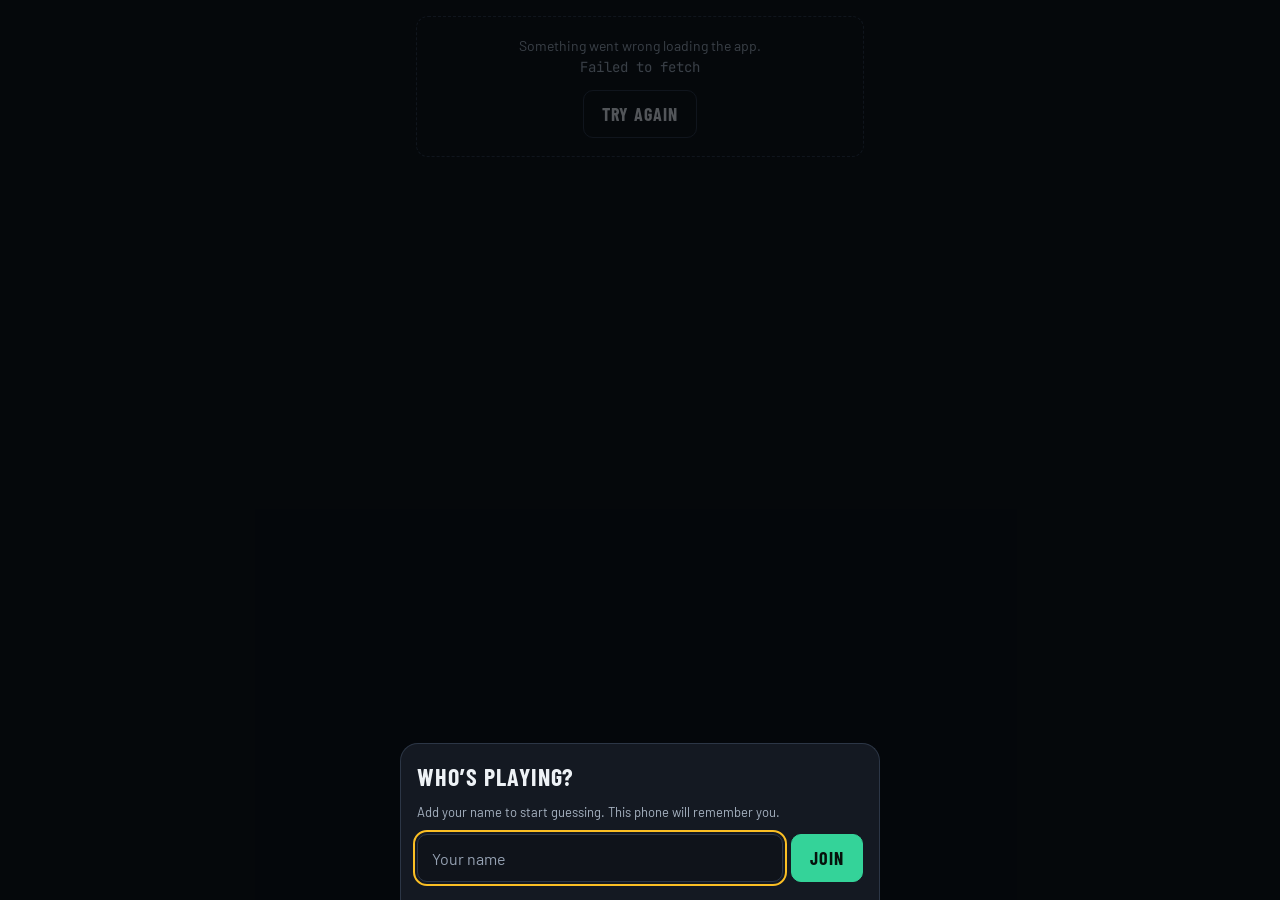
==== index.html @ bcb72494 "Guess the Lines: spread-guessing game for the group chat Static site for GitHub Pages, Firestore for" ====
<!doctype html>
<html lang="en">
<head>
  <meta charset="utf-8">
  <meta name="viewport" content="width=device-width, initial-scale=1, viewport-fit=cover">
  <meta name="theme-color" content="#0B0E13">
  <meta name="apple-mobile-web-app-capable" content="yes">
  <meta name="apple-mobile-web-app-status-bar-style" content="black-translucent">
  <meta name="apple-mobile-web-app-title" content="Lines">
  <meta name="description" content="Guess every NFL spread before Vegas posts it. Closest guess takes the game.">
  <title>Guess the Lines</title>
  <link rel="icon" href="icons/icon.svg" type="image/svg+xml">
  <link rel="apple-touch-icon" href="icons/apple-touch-icon.png">
  <link rel="preconnect" href="https://fonts.googleapis.com">
  <link rel="preconnect" href="https://fonts.gstatic.com" crossorigin>
  <link href="https://fonts.googleapis.com/css2?family=Barlow+Condensed:wght@600;700&family=Barlow:wght@400;500;600&family=JetBrains+Mono:wght@500;700&display=swap" rel="stylesheet">
  <link rel="stylesheet" href="css/app.css">
</head>
<body>
  <div id="app">
    <main id="main" aria-live="polite"></main>
    <footer id="foot"></footer>
  </div>
  <div id="sheet" class="sheet-wrap" hidden></div>
  <div id="toast" class="toast" role="status" hidden></div>
  <noscript><p class="noscript">Guess the Lines needs JavaScript turned on.</p></noscript>
  <script type="module" src="js/app.js"></script>
</body>
</html>
---- css/app.css ----
/* Guess the Lines — "The Board" design: a dark sportsbook board. Amber marks you,
   green marks whoever was closest. */

:root {
  --bg: #0b0e13;
  --panel: #141922;
  --panel-2: #10151d;
  --raise: #1b2230;
  --inset: #0f131a;
  --tabbar: #0e1218;
  --line: #232b38;
  --line-2: #2c3646;
  --line-3: #4a5669;
  --rule: #1e2531;
  --text: #eef2f6;
  --muted: #95a1b2;
  --muted-2: #a7b3c2;
  --muted-3: #c3ccd8;
  --amber: #fbbf24;
  --amber-2: #fde68a;
  --amber-bg: #221b07;
  --amber-bg-2: #2a2208;
  --green: #34d399;
  --green-2: #6ee7b7;
  --green-bg: #0e2119;
  --green-line: #1f5a43;
  --on-green: #06120c;
  --orange: #fdba74;
  --cond: 'Barlow Condensed', 'Arial Narrow', sans-serif;
  --body: 'Barlow', system-ui, -apple-system, sans-serif;
  --mono: 'JetBrains Mono', ui-monospace, 'SF Mono', monospace;
  color-scheme: dark;
}

* { box-sizing: border-box; }
html { background: var(--bg); -webkit-text-size-adjust: 100%; }
body { margin: 0; background: var(--bg); color: var(--text); font-family: var(--body); -webkit-font-smoothing: antialiased; }
button, input { font: inherit; color: inherit; }
button { cursor: pointer; }
button:disabled { cursor: default; }
:focus-visible { outline: 2px solid var(--amber); outline-offset: 2px; }
.mono { font-family: var(--mono); }
.dim { color: var(--muted); }
.sr { position: absolute; width: 1px; height: 1px; overflow: hidden; clip: rect(0 0 0 0); white-space: nowrap; }
.grow { flex: 1; }

#app { max-width: 480px; margin: 0 auto; min-height: 100dvh; display: flex; flex-direction: column; }
#main { flex: 1; padding-bottom: 16px; }
#foot { position: sticky; bottom: 0; z-index: 5; background: var(--bg); }

/* ---------- header ---------- */
.hdr { padding: calc(env(safe-area-inset-top) + 18px) 20px 0; display: flex; flex-direction: column; gap: 6px; }
.hdr-top { display: flex; align-items: center; justify-content: space-between; gap: 12px; }
.brand { margin: 0; font-family: var(--cond); font-weight: 700; font-size: 26px; letter-spacing: 0.05em; text-transform: uppercase; line-height: 1; }
.sub { margin: 0; font-size: 13px; color: var(--muted); }
.wk { display: flex; align-items: center; gap: 2px; }
.wk-badge { font-family: var(--mono); font-size: 12px; font-weight: 700; letter-spacing: 0.08em; padding: 6px 10px; border: 1px solid var(--line-2); border-radius: 6px; color: var(--muted-3); white-space: nowrap; }
.wk-nav { width: 36px; height: 44px; display: grid; place-items: center; border: 0; background: none; color: var(--muted-3); border-radius: 8px; padding: 0; }
.wk-nav:disabled { opacity: 0.3; }
.demo { margin: 0; padding: 8px 20px; background: var(--amber-bg); color: var(--amber-2); font-size: 12px; border-bottom: 1px solid #3a2e0a; }
.demo b { font-weight: 600; letter-spacing: 0.06em; }

/* ---------- players ---------- */
.players { display: flex; flex-wrap: wrap; gap: 8px; padding: 12px 20px 0; align-items: center; }
.chip { height: 36px; display: inline-flex; align-items: center; gap: 6px; padding: 0 11px; border-radius: 18px; border: 1px solid var(--line-2); background: none; color: var(--muted); font-size: 12px; font-weight: 600; letter-spacing: 0.05em; white-space: nowrap; }
.chip .mono { font-size: 11px; }
.chip-me { border-color: var(--amber); background: var(--amber-bg); color: var(--amber-2); }
.chip-locked { border-color: var(--green-line); background: var(--green-bg); color: var(--green-2); }
.chip-add { margin-left: auto; width: 44px; height: 44px; border-radius: 22px; border: 1px dashed var(--line-3); background: none; display: grid; place-items: center; padding: 0; }

/* ---------- game cards ---------- */
.games { padding: 12px 16px 0; display: flex; flex-direction: column; gap: 10px; }
.game { background: var(--panel); border: 1px solid var(--line); border-radius: 12px; padding: 10px 12px 12px; display: flex; flex-direction: column; gap: 8px; }
.game-top { display: flex; justify-content: space-between; align-items: center; gap: 8px; font-family: var(--mono); font-size: 11px; letter-spacing: 0.05em; }
.kick { color: var(--muted); }
.lbl { color: var(--muted); text-align: right; }
.lbl-set { color: var(--amber-2); }
.lbl-line { color: var(--text); }
.game-row { display: flex; align-items: center; gap: 6px; }
.at { font-size: 12px; color: var(--muted); width: 12px; text-align: center; }
.team { width: 70px; height: 48px; border-radius: 8px; border: 1px solid var(--line-2); background: var(--raise); display: flex; flex-direction: column; align-items: center; justify-content: center; gap: 2px; padding: 0; }
.team-abbr { font-family: var(--cond); font-size: 19px; font-weight: 700; letter-spacing: 0.04em; line-height: 1; }
.team-name { font-size: 10px; font-weight: 500; line-height: 1.1; max-width: 64px; overflow: hidden; text-overflow: ellipsis; white-space: nowrap; }
.team.is-fav { border-color: var(--amber); background: var(--amber-bg-2); color: var(--amber-2); }
.team:disabled { opacity: 1; }
.stepper { display: flex; align-items: center; border: 1px solid var(--line-2); border-radius: 10px; background: var(--inset); overflow: hidden; }
.step { width: 44px; height: 48px; border: 0; background: none; display: grid; place-items: center; padding: 0; }
.step:disabled { opacity: 0.3; }
.val { width: 60px; height: 48px; border: 0; background: none; padding: 0; text-align: center; font-family: var(--mono); font-size: 19px; font-weight: 700; color: var(--muted); }
.val.is-set { color: var(--amber); }
.stepper.is-ro .step { visibility: hidden; width: 12px; }

/* ---------- footer bars ---------- */
.lockbar { padding: 12px 16px; border-top: 1px solid var(--rule); display: flex; align-items: center; gap: 10px; }
.lockbar-txt { flex: 1; display: flex; flex-direction: column; gap: 2px; min-width: 0; }
.lockbar-txt b { font-family: var(--mono); font-size: 16px; font-weight: 700; }
.lockbar-txt small { font-size: 12px; color: var(--muted); }
.tabs { height: calc(64px + env(safe-area-inset-bottom)); padding-bottom: env(safe-area-inset-bottom); border-top: 1px solid var(--rule); background: var(--tabbar); display: grid; grid-template-columns: repeat(3, minmax(0, 1fr)); }
.tab { border: 0; background: none; display: flex; flex-direction: column; align-items: center; justify-content: center; gap: 4px; color: var(--muted); font-size: 11px; font-weight: 600; letter-spacing: 0.08em; text-transform: uppercase; }
.tab.is-on { color: var(--amber); }

/* ---------- buttons ---------- */
.btn { height: 48px; padding: 0 18px; border-radius: 10px; border: 1px solid var(--line-2); background: none; font-family: var(--cond); font-weight: 700; font-size: 18px; letter-spacing: 0.06em; text-transform: uppercase; white-space: nowrap; }
.btn-green { background: var(--green); border-color: var(--green); color: var(--on-green); }
.btn-green:disabled { background: var(--raise); border-color: var(--line-2); color: var(--muted); }
.btn-ghost { color: var(--text); }
.btn-block { width: 100%; }
.row2 { display: flex; gap: 8px; }
.row2 > .btn { flex: 1; }

/* ---------- results ---------- */
.board { padding: 12px 16px 0; display: grid; grid-template-columns: repeat(3, minmax(0, 1fr)); gap: 8px; }
.tile { background: var(--panel); border: 1px solid var(--line); border-radius: 12px; padding: 10px 11px; display: flex; flex-direction: column; gap: 2px; min-width: 0; }
.tile.is-win { background: var(--green-bg); border-color: var(--green); }
.tile-name { font-size: 11px; font-weight: 600; letter-spacing: 0.08em; color: var(--muted-3); overflow: hidden; text-overflow: ellipsis; white-space: nowrap; }
.tile.is-win .tile-name { color: var(--green-2); }
.tile-me .tile-name { color: var(--amber-2); }
.tile-num { font-family: var(--mono); font-size: 30px; font-weight: 700; line-height: 1.1; }
.tile-cap { font-size: 11px; color: var(--muted-2); }
.tag { align-self: flex-start; margin-top: 4px; font-family: var(--mono); font-size: 9.5px; font-weight: 700; letter-spacing: 0.04em; padding: 3px 6px; border-radius: 4px; }
.tag-green { background: var(--green); color: var(--on-green); }
.tag-amber { background: var(--amber); color: #1a1405; }
.res-top { display: flex; justify-content: space-between; align-items: center; gap: 8px; }
.matchup { font-family: var(--cond); font-weight: 700; font-size: 19px; letter-spacing: 0.04em; }
.matchup span { color: var(--muted); font-weight: 600; }
.line { display: flex; align-items: center; gap: 8px; }
.line-lbl { font-size: 10px; font-weight: 600; letter-spacing: 0.1em; color: var(--muted); }
.line-pill { font-family: var(--mono); font-weight: 700; font-size: 15px; padding: 3px 8px; border: 1px solid var(--line-3); border-radius: 6px; background: none; min-height: 32px; }
.line-pill.is-edited { border-style: dashed; }
.cells { display: grid; grid-template-columns: repeat(auto-fill, minmax(96px, 1fr)); gap: 6px; align-items: start; }
.cell { background: var(--panel-2); border: 1px solid var(--line); border-radius: 8px; padding: 7px 8px; display: flex; flex-direction: column; gap: 3px; min-width: 0; }
.cell.is-win { background: var(--green-bg); border-color: var(--green); }
.cell-name { display: flex; align-items: center; gap: 4px; font-size: 10px; font-weight: 600; letter-spacing: 0.08em; color: var(--muted); overflow: hidden; white-space: nowrap; }
.cell.is-win .cell-name { color: var(--green-2); }
.cell-pick { font-family: var(--mono); font-size: 14px; font-weight: 700; white-space: nowrap; }
.cell-off { font-family: var(--mono); font-size: 11px; color: var(--muted); }
.cell.is-win .cell-off { color: var(--green-2); }
.cell-exact { display: flex; align-items: center; gap: 4px; font-family: var(--mono); font-size: 11px; font-weight: 700; color: var(--green); }
.cell-flip { font-size: 9.5px; font-weight: 700; letter-spacing: 0.08em; color: var(--orange); }
.cell.is-empty .cell-pick { color: var(--muted); }
.noline { margin: 0; font-size: 13px; color: var(--muted); }

/* ---------- season ---------- */
.leader { margin: 12px 16px 0; background: var(--panel); border: 1px solid var(--line); border-radius: 14px; padding: 14px 16px; display: flex; align-items: center; justify-content: space-between; gap: 12px; }
.leader-k { font-size: 11px; font-weight: 600; letter-spacing: 0.1em; color: var(--amber-2); }
.leader-name { font-family: var(--cond); font-weight: 700; font-size: 34px; letter-spacing: 0.04em; line-height: 1; text-transform: uppercase; }
.leader-cap { font-size: 13px; color: var(--muted-2); }
.leader-num { font-family: var(--mono); font-weight: 700; font-size: 40px; color: var(--amber); line-height: 1; text-align: right; }
.leader-unit { font-size: 10.5px; font-weight: 600; letter-spacing: 0.08em; color: var(--muted); text-align: right; }
.table { margin: 12px 16px 0; background: var(--panel); border: 1px solid var(--line); border-radius: 14px; overflow: hidden; }
.trow { display: grid; grid-template-columns: 18px minmax(0, 1fr) 48px 46px 44px 38px 38px; gap: 4px; align-items: center; padding: 10px 12px; }
.trow + .trow { border-top: 1px solid var(--rule); }
.th { font-size: 9.5px; font-weight: 600; letter-spacing: 0.08em; color: var(--muted); text-align: right; }
.th:nth-child(-n + 2) { text-align: left; }
.td { font-family: var(--mono); font-size: 14px; font-weight: 700; text-align: right; }
.td-rank { font-family: var(--mono); font-size: 13px; font-weight: 700; color: var(--muted); }
.td-name { font-family: var(--cond); font-size: 17px; font-weight: 700; letter-spacing: 0.05em; text-transform: uppercase; overflow: hidden; text-overflow: ellipsis; white-space: nowrap; }
.td-since { display: block; font-family: var(--body); font-size: 10px; font-weight: 500; letter-spacing: 0.02em; text-transform: none; color: var(--muted); }
.is-lead .td-rank, .is-lead .td-avg { color: var(--amber); }
.is-me .td-name { color: var(--amber-2); }
.explain { padding: 10px 18px 0; margin: 0; font-size: 12px; line-height: 1.5; color: var(--muted-2); }
.explain b { color: var(--text); font-weight: 600; }
.section-k { padding: 14px 16px 8px; margin: 0; font-size: 11px; font-weight: 600; letter-spacing: 0.1em; color: var(--muted); }
.weeks { padding: 0 16px; display: grid; grid-template-columns: repeat(3, minmax(0, 1fr)); gap: 8px; }
.wtile { background: var(--panel); border: 1px solid var(--line); border-radius: 10px; padding: 9px 10px; display: flex; flex-direction: column; gap: 2px; min-width: 0; text-align: left; }
.wtile-k { font-family: var(--mono); font-size: 10.5px; color: var(--muted); letter-spacing: 0.06em; }
.wtile-who { font-family: var(--cond); font-size: 17px; font-weight: 700; letter-spacing: 0.05em; text-transform: uppercase; overflow: hidden; text-overflow: ellipsis; white-space: nowrap; }
.wtile-score { font-family: var(--mono); font-size: 11px; color: var(--muted-2); }
.calls { padding: 12px 16px 0; display: grid; grid-template-columns: repeat(2, minmax(0, 1fr)); gap: 8px; }
.call { background: var(--panel); border: 1px solid var(--line); border-radius: 10px; padding: 10px 11px; display: flex; flex-direction: column; gap: 3px; min-width: 0; }
.call-k { display: flex; align-items: center; gap: 5px; font-size: 10.5px; font-weight: 600; letter-spacing: 0.1em; }
.call-k.good { color: var(--green-2); }
.call-k.bad { color: var(--orange); }
.call-v { font-family: var(--cond); font-size: 16px; font-weight: 700; letter-spacing: 0.04em; text-transform: uppercase; }
.call-c { font-size: 12px; color: var(--muted-2); }

/* ---------- misc cards ---------- */
.note { margin: 16px; padding: 18px 16px; border: 1px dashed var(--line-2); border-radius: 12px; color: var(--muted-2); font-size: 14px; line-height: 1.5; text-align: center; }
.note .btn { margin-top: 12px; }
.landing { min-height: 100dvh; padding: 0 24px; display: flex; flex-direction: column; justify-content: center; gap: 16px; }
.brand-xl { font-size: 44px; }
.lead { margin: 0; font-size: 17px; line-height: 1.45; color: var(--muted-2); }
.fine { margin: 0; font-size: 13px; line-height: 1.5; color: var(--muted); }
.noscript { padding: 24px; color: var(--muted-2); }

/* ---------- sheets ---------- */
.sheet-wrap { position: fixed; inset: 0; z-index: 20; display: flex; flex-direction: column; justify-content: flex-end; }
.sheet-wrap[hidden] { display: none; }
.backdrop { position: absolute; inset: 0; background: rgba(3, 5, 8, 0.66); border: 0; padding: 0; }
.sheet { position: relative; width: 100%; max-width: 480px; margin: 0 auto; max-height: 90dvh; overflow-y: auto; background: var(--panel); border: 1px solid var(--line-2); border-bottom: 0; border-radius: 18px 18px 0 0; padding: 18px 16px calc(18px + env(safe-area-inset-bottom)); display: flex; flex-direction: column; gap: 12px; }
.sheet-title { margin: 0; font-family: var(--cond); font-size: 24px; font-weight: 700; letter-spacing: 0.04em; text-transform: uppercase; }
.sheet-sub { margin: 0; font-size: 13px; color: var(--muted-2); line-height: 1.45; }
.sheet-hint { margin: 0; font-size: 12px; color: var(--muted); }
.seg { display: grid; grid-template-columns: repeat(3, minmax(0, 1fr)); gap: 6px; }
.seg-btn { height: 48px; border-radius: 10px; border: 1px solid var(--line-2); background: var(--raise); font-family: var(--cond); font-size: 20px; font-weight: 700; letter-spacing: 0.05em; }
.seg-btn.is-on { border-color: var(--amber); background: var(--amber-bg-2); color: var(--amber-2); }
.num-grid { display: grid; grid-template-columns: repeat(7, minmax(0, 1fr)); gap: 6px; }
.num-grid.is-off { opacity: 0.35; }
.num { height: 44px; border-radius: 8px; border: 1px solid var(--line-2); background: var(--inset); padding: 0; font-family: var(--mono); font-size: 14px; font-weight: 700; }
.num.is-key { border-color: var(--line-3); color: var(--amber-2); }
.num.is-on { background: var(--amber); border-color: var(--amber); color: #1a1405; }
.name-grid { display: grid; grid-template-columns: repeat(2, minmax(0, 1fr)); gap: 8px; }
.name-grid .btn { font-size: 17px; }
.name-grid .btn.is-me { border-color: var(--amber); color: var(--amber-2); }
.join-form { display: flex; gap: 8px; }
.field, .link-box { flex: 1; min-width: 0; height: 48px; padding: 0 14px; border-radius: 10px; border: 1px solid var(--line-2); background: var(--inset); font-size: 16px; }
.link-box { font-family: var(--mono); font-size: 12px; color: var(--muted-3); }
.field::placeholder { color: var(--muted); }

.toast { position: fixed; left: 50%; top: calc(env(safe-area-inset-top) + 12px); transform: translateX(-50%); z-index: 30; padding: 10px 14px; border-radius: 10px; background: var(--raise); border: 1px solid var(--line-3); font-size: 13px; box-shadow: 0 8px 24px rgba(0, 0, 0, 0.4); }
.toast[hidden] { display: none; }

@media (max-width: 360px) {
  .brand { font-size: 22px; }
  .team { width: 62px; }
  .val { width: 52px; }
}
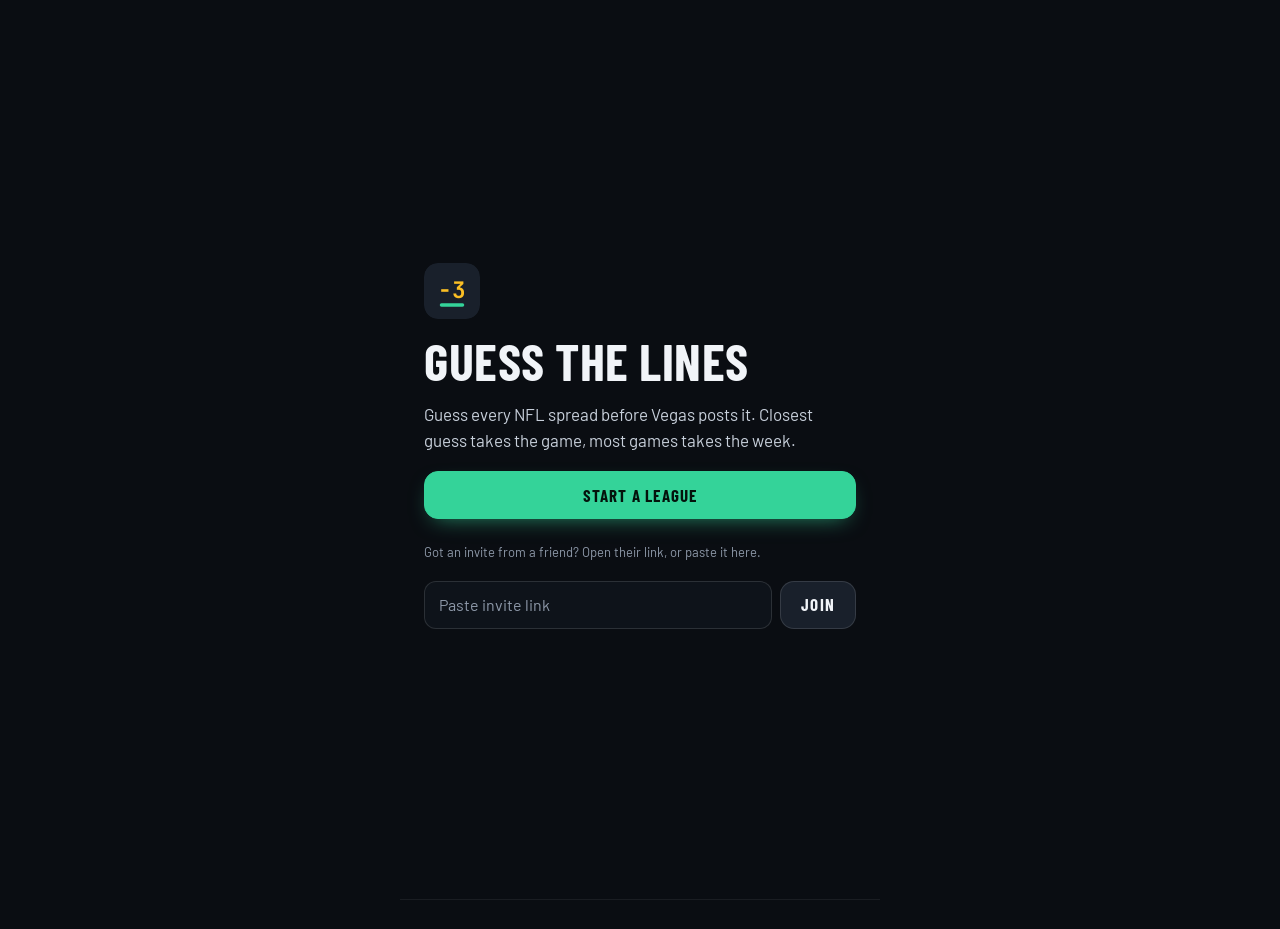
==== commit cd227acd: "Reveal show for in-person reveals; TNF/SNF/MNF and international badges Reveal now runs a show every" ====
--- a/index.html
+++ b/index.html
@@ -21,6 +21,7 @@
     <main id="main" aria-live="polite"></main>
     <footer id="foot"></footer>
   </div>
+  <div id="show" class="show-wrap" hidden></div>
   <div id="sheet" class="sheet-wrap" hidden></div>
   <div id="toast" class="toast" role="status" hidden></div>
   <noscript><p class="noscript">Guess the Lines needs JavaScript turned on.</p></noscript>
--- a/css/app.css
+++ b/css/app.css
@@ -1,217 +1,909 @@
-/* Guess the Lines — "The Board" design: a dark sportsbook board. Amber marks you,
-   green marks whoever was closest. */
+/* Guess the Lines — "The Board".
+   A dark sportsbook board. Amber is you, green is whoever was closest, everything else stays
+   quiet. Numbers are monospaced so they line up; labels are condensed caps. Indigo marks the
+   night games, sky blue the ones played abroad, red a reveal that's live. */
 
 :root {
-  --bg: #0b0e13;
-  --panel: #141922;
-  --panel-2: #10151d;
-  --raise: #1b2230;
-  --inset: #0f131a;
-  --tabbar: #0e1218;
-  --line: #232b38;
-  --line-2: #2c3646;
-  --line-3: #4a5669;
-  --rule: #1e2531;
-  --text: #eef2f6;
-  --muted: #95a1b2;
-  --muted-2: #a7b3c2;
-  --muted-3: #c3ccd8;
+  --bg: #0a0d12;
+  --glass: rgba(10, 13, 18, 0.78);
+  --panel: #121720;
+  --panel-2: #0e131a;
+  --raise: #19202b;
+  --raise-2: #222b38;
+  --hair: rgba(255, 255, 255, 0.07);
+  --hair-2: rgba(255, 255, 255, 0.12);
+  --hair-3: rgba(255, 255, 255, 0.22);
+  --text: #f1f4f8;
+  --text-2: #c7cfda;
+  --muted: #8d98a8;
   --amber: #fbbf24;
   --amber-2: #fde68a;
-  --amber-bg: #221b07;
-  --amber-bg-2: #2a2208;
+  --amber-wash: rgba(251, 191, 36, 0.11);
+  --amber-edge: rgba(251, 191, 36, 0.6);
+  --on-amber: #1b1404;
   --green: #34d399;
-  --green-2: #6ee7b7;
-  --green-bg: #0e2119;
-  --green-line: #1f5a43;
-  --on-green: #06120c;
+  --green-2: #8ff0c9;
+  --green-wash: rgba(52, 211, 153, 0.11);
+  --green-edge: rgba(52, 211, 153, 0.62);
+  --on-green: #04130c;
   --orange: #fdba74;
+  --night: #c7d2fe;
+  --night-wash: rgba(129, 140, 248, 0.13);
+  --night-edge: rgba(129, 140, 248, 0.4);
+  --abroad: #bae6fd;
+  --abroad-wash: rgba(56, 189, 248, 0.12);
+  --abroad-edge: rgba(56, 189, 248, 0.42);
+  --live: #f87171;
   --cond: 'Barlow Condensed', 'Arial Narrow', sans-serif;
   --body: 'Barlow', system-ui, -apple-system, sans-serif;
   --mono: 'JetBrains Mono', ui-monospace, 'SF Mono', monospace;
+  --ease: cubic-bezier(0.22, 0.8, 0.24, 1);
+  --pop: cubic-bezier(0.34, 1.4, 0.64, 1);
   color-scheme: dark;
 }
 
-* { box-sizing: border-box; }
-html { background: var(--bg); -webkit-text-size-adjust: 100%; }
-body { margin: 0; background: var(--bg); color: var(--text); font-family: var(--body); -webkit-font-smoothing: antialiased; }
-button, input { font: inherit; color: inherit; }
-button { cursor: pointer; }
+*,
+*::before,
+*::after { box-sizing: border-box; }
+html { background: var(--bg); -webkit-text-size-adjust: 100%; text-size-adjust: 100%; }
+body {
+  margin: 0;
+  min-height: 100dvh;
+  background: var(--bg);
+  color: var(--text);
+  font: 400 15px/1.4 var(--body);
+  -webkit-font-smoothing: antialiased;
+  -moz-osx-font-smoothing: grayscale;
+}
+button,
+input { font: inherit; color: inherit; }
+button {
+  cursor: pointer;
+  -webkit-tap-highlight-color: transparent;
+  touch-action: manipulation;
+  -webkit-user-select: none;
+  user-select: none;
+  transition: transform 0.14s var(--ease), background-color 0.2s var(--ease), border-color 0.2s var(--ease),
+    color 0.2s var(--ease), opacity 0.2s var(--ease), box-shadow 0.2s var(--ease);
+}
+button:active:not(:disabled) { transform: scale(0.96); }
 button:disabled { cursor: default; }
-:focus-visible { outline: 2px solid var(--amber); outline-offset: 2px; }
+:focus-visible { outline: 2px solid var(--amber); outline-offset: 2px; border-radius: 6px; }
 .mono { font-family: var(--mono); }
-.dim { color: var(--muted); }
+.dim { color: var(--muted); font-weight: 500; }
 .sr { position: absolute; width: 1px; height: 1px; overflow: hidden; clip: rect(0 0 0 0); white-space: nowrap; }
-.grow { flex: 1; }
+svg { flex: none; }
 
 #app { max-width: 480px; margin: 0 auto; min-height: 100dvh; display: flex; flex-direction: column; }
-#main { flex: 1; padding-bottom: 16px; }
-#foot { position: sticky; bottom: 0; z-index: 5; background: var(--bg); }
+#main { flex: 1; padding-bottom: 28px; }
+#foot {
+  position: sticky;
+  bottom: 0;
+  z-index: 5;
+  background: var(--glass);
+  -webkit-backdrop-filter: saturate(170%) blur(18px);
+  backdrop-filter: saturate(170%) blur(18px);
+  border-top: 1px solid var(--hair);
+}
+
+.view { animation: fade 0.24s var(--ease) both; }
+@keyframes fade { from { opacity: 0; } to { opacity: 1; } }
+
+.demo {
+  margin: 0;
+  padding: 9px 20px;
+  font-size: 12px;
+  color: var(--amber-2);
+  background: var(--amber-wash);
+  border-bottom: 1px solid rgba(251, 191, 36, 0.18);
+}
+.demo b { font-weight: 600; letter-spacing: 0.08em; }
 
 /* ---------- header ---------- */
-.hdr { padding: calc(env(safe-area-inset-top) + 18px) 20px 0; display: flex; flex-direction: column; gap: 6px; }
-.hdr-top { display: flex; align-items: center; justify-content: space-between; gap: 12px; }
-.brand { margin: 0; font-family: var(--cond); font-weight: 700; font-size: 26px; letter-spacing: 0.05em; text-transform: uppercase; line-height: 1; }
-.sub { margin: 0; font-size: 13px; color: var(--muted); }
-.wk { display: flex; align-items: center; gap: 2px; }
-.wk-badge { font-family: var(--mono); font-size: 12px; font-weight: 700; letter-spacing: 0.08em; padding: 6px 10px; border: 1px solid var(--line-2); border-radius: 6px; color: var(--muted-3); white-space: nowrap; }
-.wk-nav { width: 36px; height: 44px; display: grid; place-items: center; border: 0; background: none; color: var(--muted-3); border-radius: 8px; padding: 0; }
-.wk-nav:disabled { opacity: 0.3; }
-.demo { margin: 0; padding: 8px 20px; background: var(--amber-bg); color: var(--amber-2); font-size: 12px; border-bottom: 1px solid #3a2e0a; }
-.demo b { font-weight: 600; letter-spacing: 0.06em; }
+
+.top { padding: calc(env(safe-area-inset-top) + 18px) 20px 0; }
+.brand { display: flex; align-items: center; gap: 9px; }
+.brand-mark { width: 24px; height: 24px; border-radius: 6px; }
+.brand-name { font: 700 14px/1 var(--cond); letter-spacing: 0.16em; text-transform: uppercase; color: var(--text-2); }
+.hero { margin-top: 22px; display: flex; align-items: flex-end; justify-content: space-between; gap: 12px; }
+.title { margin: 0; font: 700 44px/0.9 var(--cond); letter-spacing: 0.01em; text-transform: uppercase; }
+.subtitle { margin: 9px 0 0; font-size: 13.5px; color: var(--muted); }
+.pager { display: flex; gap: 8px; padding-bottom: 2px; }
+.pager button {
+  width: 44px;
+  height: 44px;
+  padding: 0;
+  display: grid;
+  place-items: center;
+  border-radius: 22px;
+  border: 1px solid var(--hair);
+  background: var(--raise);
+  color: var(--text-2);
+}
+.pager button:disabled { opacity: 0.28; }
+
+.minibar {
+  position: fixed;
+  z-index: 6;
+  top: 0;
+  left: 0;
+  right: 0;
+  max-width: 480px;
+  margin: 0 auto;
+  padding: calc(env(safe-area-inset-top) + 12px) 20px 11px;
+  display: flex;
+  align-items: center;
+  justify-content: space-between;
+  gap: 12px;
+  background: var(--glass);
+  -webkit-backdrop-filter: saturate(170%) blur(18px);
+  backdrop-filter: saturate(170%) blur(18px);
+  border-bottom: 1px solid var(--hair);
+  transform: translateY(-100%);
+  opacity: 0;
+  pointer-events: none;
+  transition: transform 0.3s var(--ease), opacity 0.3s var(--ease);
+}
+.is-scrolled .minibar { transform: none; opacity: 1; }
+.minibar-title { font: 700 19px/1 var(--cond); letter-spacing: 0.05em; text-transform: uppercase; }
+.minibar-meta { font: 600 11px/1 var(--mono); letter-spacing: 0.08em; color: var(--muted); }
 
 /* ---------- players ---------- */
-.players { display: flex; flex-wrap: wrap; gap: 8px; padding: 12px 20px 0; align-items: center; }
-.chip { height: 36px; display: inline-flex; align-items: center; gap: 6px; padding: 0 11px; border-radius: 18px; border: 1px solid var(--line-2); background: none; color: var(--muted); font-size: 12px; font-weight: 600; letter-spacing: 0.05em; white-space: nowrap; }
-.chip .mono { font-size: 11px; }
-.chip-me { border-color: var(--amber); background: var(--amber-bg); color: var(--amber-2); }
-.chip-locked { border-color: var(--green-line); background: var(--green-bg); color: var(--green-2); }
-.chip-add { margin-left: auto; width: 44px; height: 44px; border-radius: 22px; border: 1px dashed var(--line-3); background: none; display: grid; place-items: center; padding: 0; }
-
-/* ---------- game cards ---------- */
-.games { padding: 12px 16px 0; display: flex; flex-direction: column; gap: 10px; }
-.game { background: var(--panel); border: 1px solid var(--line); border-radius: 12px; padding: 10px 12px 12px; display: flex; flex-direction: column; gap: 8px; }
-.game-top { display: flex; justify-content: space-between; align-items: center; gap: 8px; font-family: var(--mono); font-size: 11px; letter-spacing: 0.05em; }
-.kick { color: var(--muted); }
-.lbl { color: var(--muted); text-align: right; }
-.lbl-set { color: var(--amber-2); }
-.lbl-line { color: var(--text); }
-.game-row { display: flex; align-items: center; gap: 6px; }
-.at { font-size: 12px; color: var(--muted); width: 12px; text-align: center; }
-.team { width: 70px; height: 48px; border-radius: 8px; border: 1px solid var(--line-2); background: var(--raise); display: flex; flex-direction: column; align-items: center; justify-content: center; gap: 2px; padding: 0; }
-.team-abbr { font-family: var(--cond); font-size: 19px; font-weight: 700; letter-spacing: 0.04em; line-height: 1; }
-.team-name { font-size: 10px; font-weight: 500; line-height: 1.1; max-width: 64px; overflow: hidden; text-overflow: ellipsis; white-space: nowrap; }
-.team.is-fav { border-color: var(--amber); background: var(--amber-bg-2); color: var(--amber-2); }
-.team:disabled { opacity: 1; }
-.stepper { display: flex; align-items: center; border: 1px solid var(--line-2); border-radius: 10px; background: var(--inset); overflow: hidden; }
-.step { width: 44px; height: 48px; border: 0; background: none; display: grid; place-items: center; padding: 0; }
-.step:disabled { opacity: 0.3; }
-.val { width: 60px; height: 48px; border: 0; background: none; padding: 0; text-align: center; font-family: var(--mono); font-size: 19px; font-weight: 700; color: var(--muted); }
-.val.is-set { color: var(--amber); }
-.stepper.is-ro .step { visibility: hidden; width: 12px; }
-
-/* ---------- footer bars ---------- */
-.lockbar { padding: 12px 16px; border-top: 1px solid var(--rule); display: flex; align-items: center; gap: 10px; }
-.lockbar-txt { flex: 1; display: flex; flex-direction: column; gap: 2px; min-width: 0; }
-.lockbar-txt b { font-family: var(--mono); font-size: 16px; font-weight: 700; }
-.lockbar-txt small { font-size: 12px; color: var(--muted); }
-.tabs { height: calc(64px + env(safe-area-inset-bottom)); padding-bottom: env(safe-area-inset-bottom); border-top: 1px solid var(--rule); background: var(--tabbar); display: grid; grid-template-columns: repeat(3, minmax(0, 1fr)); }
-.tab { border: 0; background: none; display: flex; flex-direction: column; align-items: center; justify-content: center; gap: 4px; color: var(--muted); font-size: 11px; font-weight: 600; letter-spacing: 0.08em; text-transform: uppercase; }
+
+.people { display: flex; flex-wrap: wrap; align-items: center; gap: 6px; padding: 18px 20px 0; }
+.person {
+  height: 36px;
+  display: inline-flex;
+  align-items: center;
+  gap: 7px;
+  padding: 0 11px 0 5px;
+  border-radius: 18px;
+  border: 1px solid var(--hair);
+  background: var(--raise);
+  color: var(--text-2);
+  font: 600 13px/1 var(--body);
+  white-space: nowrap;
+}
+.person .av {
+  width: 24px;
+  height: 24px;
+  border-radius: 12px;
+  display: grid;
+  place-items: center;
+  background: var(--raise-2);
+  color: var(--text);
+  font: 700 11px/1 var(--body);
+  transition: background-color 0.25s var(--ease), color 0.25s var(--ease);
+}
+.person .ct { font: 600 11px/1 var(--mono); color: var(--muted); }
+.person.is-me { background: var(--amber-wash); border-color: var(--amber-edge); color: var(--amber-2); }
+.person.is-me .av { background: var(--amber); color: var(--on-amber); }
+.person.is-me .ct { color: var(--amber-2); }
+.person.is-locked .av { background: var(--green); color: var(--on-green); }
+.add {
+  height: 36px;
+  display: inline-flex;
+  align-items: center;
+  gap: 5px;
+  padding: 0 12px 0 9px;
+  border-radius: 18px;
+  border: 1px dashed var(--hair-3);
+  background: none;
+  color: var(--text-2);
+  font: 600 13px/1 var(--body);
+  white-space: nowrap;
+}
+.hint { margin: 14px 20px 0; font-size: 13px; color: var(--muted); }
+
+/* ---------- the board ---------- */
+
+.slot {
+  margin: 0;
+  padding: 24px 22px 9px;
+  display: flex;
+  align-items: center;
+  justify-content: space-between;
+  gap: 10px;
+  font: 600 11px/1 var(--mono);
+  letter-spacing: 0.1em;
+  text-transform: uppercase;
+  color: var(--muted);
+}
+.slot-k { display: inline-flex; flex-wrap: wrap; align-items: center; gap: 6px 9px; }
+.badge {
+  height: 19px;
+  padding: 0 6px;
+  display: inline-flex;
+  align-items: center;
+  gap: 4px;
+  border-radius: 5px;
+  border: 1px solid var(--night-edge);
+  background: var(--night-wash);
+  color: var(--night);
+  font: 700 10px/1 var(--mono);
+  letter-spacing: 0.08em;
+  text-transform: uppercase;
+  white-space: nowrap;
+}
+.badge.is-abroad { border-color: var(--abroad-edge); background: var(--abroad-wash); color: var(--abroad); }
+.row-tags { display: flex; gap: 6px; padding: 12px 12px 0; }
+.row-tags + .row { padding-top: 8px; }
+.matchup .badge { margin-left: 9px; position: relative; top: -3px; }
+.panel { margin: 0 16px; background: var(--panel); border: 1px solid var(--hair); border-radius: 18px; overflow: hidden; }
+.game + .game { border-top: 1px solid var(--hair); }
+.row { display: flex; align-items: center; gap: 6px; padding: 12px; }
+.team {
+  width: 64px;
+  height: 52px;
+  padding: 0;
+  display: flex;
+  flex-direction: column;
+  align-items: center;
+  justify-content: center;
+  gap: 4px;
+  border-radius: 12px;
+  border: 1px solid var(--hair);
+  background: var(--raise);
+  color: var(--text);
+}
+.team b { font: 700 20px/1 var(--cond); letter-spacing: 0.04em; }
+.team small {
+  max-width: 58px;
+  overflow: hidden;
+  text-overflow: ellipsis;
+  white-space: nowrap;
+  font: 500 10px/1 var(--body);
+  color: var(--muted);
+  transition: color 0.2s var(--ease);
+}
+.team.is-fav { background: var(--amber-wash); border-color: var(--amber-edge); color: var(--amber-2); }
+.team.is-fav small { color: var(--amber-2); }
+.at { width: 14px; text-align: center; font-size: 11px; color: var(--muted); }
+.stepper {
+  margin-left: auto;
+  height: 52px;
+  display: flex;
+  align-items: stretch;
+  border-radius: 14px;
+  border: 1px solid var(--hair);
+  background: var(--panel-2);
+  overflow: hidden;
+}
+.step { width: 44px; padding: 0; display: grid; place-items: center; border: 0; background: none; color: var(--text-2); }
+.step:disabled { opacity: 0.25; }
+.stepper.is-ro { border-color: transparent; background: none; }
+.stepper.is-ro .step { display: none; }
+.val {
+  width: 58px;
+  padding: 0;
+  display: flex;
+  flex-direction: column;
+  align-items: center;
+  justify-content: center;
+  gap: 3px;
+  border: 0;
+  background: none;
+}
+.val small { height: 10px; font: 700 9.5px/1 var(--mono); letter-spacing: 0.08em; color: var(--muted); }
+.val b { font: 700 19px/1 var(--mono); color: var(--muted); }
+.val.is-set small { color: var(--amber-2); }
+.val.is-set b { color: var(--amber); }
+.val:disabled { opacity: 1; }
+.bump-a { animation: bump-a 0.28s var(--pop); }
+.bump-b { animation: bump-b 0.28s var(--pop); }
+@keyframes bump-a { 40% { transform: scale(1.16); } }
+@keyframes bump-b { 40% { transform: scale(1.16); } }
+.row-foot {
+  display: flex;
+  justify-content: space-between;
+  gap: 8px;
+  padding: 0 14px 12px;
+  margin-top: -2px;
+  font: 600 11px/1 var(--mono);
+  letter-spacing: 0.06em;
+  text-transform: uppercase;
+  color: var(--muted);
+}
+.row-foot b { color: var(--text); }
+.row-foot .good { color: var(--green); }
+
+/* ---------- dock + tabs ---------- */
+
+.dock { position: relative; display: flex; align-items: center; gap: 10px; padding: 12px 16px; }
+.meter {
+  position: absolute;
+  left: 0;
+  top: -1px;
+  height: 2px;
+  width: var(--p, 0%);
+  background: var(--amber);
+  border-radius: 0 2px 2px 0;
+  transition: width 0.45s var(--ease), background-color 0.3s var(--ease);
+}
+.meter.is-full { background: var(--green); }
+.dock-txt { flex: 1; min-width: 0; display: flex; flex-direction: column; gap: 4px; }
+.dock-txt b { font: 700 17px/1.05 var(--mono); }
+.dock-txt small { font-size: 12.5px; line-height: 1.3; color: var(--muted); }
+.tabs {
+  height: calc(60px + env(safe-area-inset-bottom));
+  padding-bottom: env(safe-area-inset-bottom);
+  display: grid;
+  grid-template-columns: repeat(3, minmax(0, 1fr));
+  border-top: 1px solid var(--hair);
+}
+.dock + .tabs { border-top-color: transparent; }
+.tab {
+  padding: 0;
+  display: flex;
+  flex-direction: column;
+  align-items: center;
+  justify-content: center;
+  gap: 5px;
+  border: 0;
+  background: none;
+  color: var(--muted);
+  font: 600 10.5px/1 var(--body);
+  letter-spacing: 0.09em;
+  text-transform: uppercase;
+}
 .tab.is-on { color: var(--amber); }
 
 /* ---------- buttons ---------- */
-.btn { height: 48px; padding: 0 18px; border-radius: 10px; border: 1px solid var(--line-2); background: none; font-family: var(--cond); font-weight: 700; font-size: 18px; letter-spacing: 0.06em; text-transform: uppercase; white-space: nowrap; }
-.btn-green { background: var(--green); border-color: var(--green); color: var(--on-green); }
-.btn-green:disabled { background: var(--raise); border-color: var(--line-2); color: var(--muted); }
-.btn-ghost { color: var(--text); }
+
+.btn {
+  height: 48px;
+  padding: 0 20px;
+  display: inline-flex;
+  align-items: center;
+  justify-content: center;
+  gap: 8px;
+  border-radius: 14px;
+  border: 1px solid var(--hair-2);
+  background: var(--raise);
+  color: var(--text);
+  font: 700 17px/1 var(--cond);
+  letter-spacing: 0.07em;
+  text-transform: uppercase;
+  white-space: nowrap;
+}
+.btn-primary {
+  background: var(--green);
+  border-color: var(--green);
+  color: var(--on-green);
+  box-shadow: 0 8px 22px -10px rgba(52, 211, 153, 0.7);
+}
+.btn-primary:disabled { background: var(--raise); border-color: var(--hair); color: var(--muted); box-shadow: none; }
+.btn-quiet { padding: 0 14px; background: none; border-color: transparent; color: var(--text-2); }
 .btn-block { width: 100%; }
 .row2 { display: flex; gap: 8px; }
 .row2 > .btn { flex: 1; }
+.spinner {
+  width: 15px;
+  height: 15px;
+  border-radius: 50%;
+  border: 2px solid currentColor;
+  border-right-color: transparent;
+  animation: spin 0.7s linear infinite;
+}
+@keyframes spin { to { transform: rotate(360deg); } }
 
 /* ---------- results ---------- */
-.board { padding: 12px 16px 0; display: grid; grid-template-columns: repeat(3, minmax(0, 1fr)); gap: 8px; }
-.tile { background: var(--panel); border: 1px solid var(--line); border-radius: 12px; padding: 10px 11px; display: flex; flex-direction: column; gap: 2px; min-width: 0; }
-.tile.is-win { background: var(--green-bg); border-color: var(--green); }
-.tile-name { font-size: 11px; font-weight: 600; letter-spacing: 0.08em; color: var(--muted-3); overflow: hidden; text-overflow: ellipsis; white-space: nowrap; }
+
+.board { display: grid; grid-template-columns: repeat(auto-fit, minmax(100px, 1fr)); gap: 8px; padding: 20px 16px 0; }
+.tile {
+  min-width: 0;
+  padding: 12px 12px 11px;
+  display: flex;
+  flex-direction: column;
+  gap: 3px;
+  border-radius: 16px;
+  border: 1px solid var(--hair);
+  background: var(--panel);
+}
+.tile-name { overflow: hidden; text-overflow: ellipsis; white-space: nowrap; font: 600 13px/1.2 var(--body); color: var(--text-2); }
+.tile-num { margin-top: 4px; font: 700 32px/1 var(--mono); }
+.tile-cap { font-size: 11px; color: var(--muted); }
+.tile.is-me .tile-name { color: var(--amber-2); }
+.tile.is-win { background: var(--green-wash); border-color: var(--green-edge); }
 .tile.is-win .tile-name { color: var(--green-2); }
-.tile-me .tile-name { color: var(--amber-2); }
-.tile-num { font-family: var(--mono); font-size: 30px; font-weight: 700; line-height: 1.1; }
-.tile-cap { font-size: 11px; color: var(--muted-2); }
-.tag { align-self: flex-start; margin-top: 4px; font-family: var(--mono); font-size: 9.5px; font-weight: 700; letter-spacing: 0.04em; padding: 3px 6px; border-radius: 4px; }
+.tag {
+  align-self: flex-start;
+  margin-top: 6px;
+  padding: 4px 7px;
+  border-radius: 6px;
+  font: 700 9.5px/1 var(--mono);
+  letter-spacing: 0.06em;
+  text-transform: uppercase;
+}
 .tag-green { background: var(--green); color: var(--on-green); }
-.tag-amber { background: var(--amber); color: #1a1405; }
-.res-top { display: flex; justify-content: space-between; align-items: center; gap: 8px; }
-.matchup { font-family: var(--cond); font-weight: 700; font-size: 19px; letter-spacing: 0.04em; }
-.matchup span { color: var(--muted); font-weight: 600; }
-.line { display: flex; align-items: center; gap: 8px; }
-.line-lbl { font-size: 10px; font-weight: 600; letter-spacing: 0.1em; color: var(--muted); }
-.line-pill { font-family: var(--mono); font-weight: 700; font-size: 15px; padding: 3px 8px; border: 1px solid var(--line-3); border-radius: 6px; background: none; min-height: 32px; }
-.line-pill.is-edited { border-style: dashed; }
-.cells { display: grid; grid-template-columns: repeat(auto-fill, minmax(96px, 1fr)); gap: 6px; align-items: start; }
-.cell { background: var(--panel-2); border: 1px solid var(--line); border-radius: 8px; padding: 7px 8px; display: flex; flex-direction: column; gap: 3px; min-width: 0; }
-.cell.is-win { background: var(--green-bg); border-color: var(--green); }
-.cell-name { display: flex; align-items: center; gap: 4px; font-size: 10px; font-weight: 600; letter-spacing: 0.08em; color: var(--muted); overflow: hidden; white-space: nowrap; }
-.cell.is-win .cell-name { color: var(--green-2); }
-.cell-pick { font-family: var(--mono); font-size: 14px; font-weight: 700; white-space: nowrap; }
-.cell-off { font-family: var(--mono); font-size: 11px; color: var(--muted); }
+.tag-amber { background: var(--amber); color: var(--on-amber); }
+.result { padding: 12px; }
+.result + .result { border-top: 1px solid var(--hair); }
+.result-top { display: flex; align-items: center; justify-content: space-between; gap: 8px; }
+.matchup { font: 700 20px/1 var(--cond); letter-spacing: 0.04em; }
+.matchup i { margin: 0 3px; font-style: normal; font-weight: 600; color: var(--muted); }
+.line {
+  height: 36px;
+  padding: 0 10px;
+  display: inline-flex;
+  align-items: center;
+  gap: 8px;
+  border-radius: 10px;
+  border: 1px solid var(--hair-2);
+  background: var(--panel-2);
+}
+.line small { font: 600 9.5px/1 var(--body); letter-spacing: 0.12em; text-transform: uppercase; color: var(--muted); }
+.line b { font: 700 15px/1 var(--mono); }
+.line.is-edited { border-style: dashed; }
+.cells { margin-top: 10px; display: grid; grid-template-columns: repeat(auto-fit, minmax(92px, 1fr)); gap: 6px; }
+.cell {
+  min-width: 0;
+  padding: 8px 9px;
+  display: flex;
+  flex-direction: column;
+  gap: 4px;
+  border-radius: 11px;
+  border: 1px solid transparent;
+  background: rgba(255, 255, 255, 0.035);
+}
+.cell-name {
+  display: flex;
+  align-items: center;
+  gap: 4px;
+  overflow: hidden;
+  white-space: nowrap;
+  text-overflow: ellipsis;
+  font: 600 11.5px/1.1 var(--body);
+  color: var(--muted);
+}
+.cell-pick { white-space: nowrap; font: 700 14px/1.1 var(--mono); }
+.cell-off { font: 500 11px/1 var(--mono); color: var(--muted); }
+.cell.is-me .cell-name { color: var(--amber-2); }
+.cell.is-win { background: var(--green-wash); border-color: var(--green-edge); }
+.cell.is-win .cell-name,
 .cell.is-win .cell-off { color: var(--green-2); }
-.cell-exact { display: flex; align-items: center; gap: 4px; font-family: var(--mono); font-size: 11px; font-weight: 700; color: var(--green); }
-.cell-flip { font-size: 9.5px; font-weight: 700; letter-spacing: 0.08em; color: var(--orange); }
 .cell.is-empty .cell-pick { color: var(--muted); }
-.noline { margin: 0; font-size: 13px; color: var(--muted); }
+.exact { display: inline-flex; align-items: center; gap: 4px; font-weight: 700; color: var(--green) !important; }
+.flag { font: 700 9.5px/1 var(--body); letter-spacing: 0.1em; text-transform: uppercase; color: var(--orange); }
+.noline { margin: 8px 0 0; font-size: 13px; color: var(--muted); }
+.enter { animation: rise 0.55s var(--ease) both; animation-delay: calc(var(--i, 0) * 55ms); }
+@keyframes rise { from { opacity: 0; transform: translateY(12px); } }
+.tile.enter.is-win { animation-name: rise, glow; animation-duration: 0.55s, 1.4s; }
+@keyframes glow { 50% { box-shadow: 0 0 0 4px rgba(52, 211, 153, 0.18); } }
 
 /* ---------- season ---------- */
-.leader { margin: 12px 16px 0; background: var(--panel); border: 1px solid var(--line); border-radius: 14px; padding: 14px 16px; display: flex; align-items: center; justify-content: space-between; gap: 12px; }
-.leader-k { font-size: 11px; font-weight: 600; letter-spacing: 0.1em; color: var(--amber-2); }
-.leader-name { font-family: var(--cond); font-weight: 700; font-size: 34px; letter-spacing: 0.04em; line-height: 1; text-transform: uppercase; }
-.leader-cap { font-size: 13px; color: var(--muted-2); }
-.leader-num { font-family: var(--mono); font-weight: 700; font-size: 40px; color: var(--amber); line-height: 1; text-align: right; }
-.leader-unit { font-size: 10.5px; font-weight: 600; letter-spacing: 0.08em; color: var(--muted); text-align: right; }
-.table { margin: 12px 16px 0; background: var(--panel); border: 1px solid var(--line); border-radius: 14px; overflow: hidden; }
-.trow { display: grid; grid-template-columns: 18px minmax(0, 1fr) 48px 46px 44px 38px 38px; gap: 4px; align-items: center; padding: 10px 12px; }
-.trow + .trow { border-top: 1px solid var(--rule); }
-.th { font-size: 9.5px; font-weight: 600; letter-spacing: 0.08em; color: var(--muted); text-align: right; }
+
+.leader {
+  margin: 20px 16px 0;
+  padding: 16px 18px;
+  display: flex;
+  align-items: center;
+  justify-content: space-between;
+  gap: 16px;
+  border-radius: 18px;
+  border: 1px solid var(--hair);
+  background: var(--panel);
+}
+.eyebrow { font: 600 10.5px/1 var(--body); letter-spacing: 0.14em; text-transform: uppercase; color: var(--amber-2); }
+.leader-name { margin-top: 8px; font: 700 34px/0.95 var(--cond); letter-spacing: 0.02em; text-transform: uppercase; }
+.leader-cap { margin-top: 7px; font-size: 12.5px; color: var(--muted); }
+.leader-num { font: 700 44px/1 var(--mono); color: var(--amber); text-align: right; }
+.leader-unit { margin-top: 7px; font: 600 9.5px/1 var(--body); letter-spacing: 0.12em; text-transform: uppercase; color: var(--muted); text-align: right; }
+.table { margin: 10px 16px 0; overflow: hidden; border-radius: 18px; border: 1px solid var(--hair); background: var(--panel); }
+.trow {
+  display: grid;
+  grid-template-columns: 20px minmax(0, 1fr) 46px 44px 42px 38px 38px;
+  gap: 4px;
+  align-items: center;
+  padding: 12px 14px;
+}
+.trow + .trow { border-top: 1px solid var(--hair); }
+.th { font: 600 9.5px/1 var(--body); letter-spacing: 0.1em; text-transform: uppercase; color: var(--muted); text-align: right; }
 .th:nth-child(-n + 2) { text-align: left; }
-.td { font-family: var(--mono); font-size: 14px; font-weight: 700; text-align: right; }
-.td-rank { font-family: var(--mono); font-size: 13px; font-weight: 700; color: var(--muted); }
-.td-name { font-family: var(--cond); font-size: 17px; font-weight: 700; letter-spacing: 0.05em; text-transform: uppercase; overflow: hidden; text-overflow: ellipsis; white-space: nowrap; }
-.td-since { display: block; font-family: var(--body); font-size: 10px; font-weight: 500; letter-spacing: 0.02em; text-transform: none; color: var(--muted); }
-.is-lead .td-rank, .is-lead .td-avg { color: var(--amber); }
+.td { text-align: right; font: 700 14px/1 var(--mono); }
+.td-rank { font: 700 13px/1 var(--mono); color: var(--muted); }
+.td-name { overflow: hidden; text-overflow: ellipsis; white-space: nowrap; font: 700 18px/1 var(--cond); letter-spacing: 0.04em; text-transform: uppercase; }
+.td-since { display: block; margin-top: 3px; font: 500 10.5px/1 var(--body); letter-spacing: 0; text-transform: none; color: var(--muted); }
+.is-lead .td-rank,
+.is-lead .td-avg { color: var(--amber); }
 .is-me .td-name { color: var(--amber-2); }
-.explain { padding: 10px 18px 0; margin: 0; font-size: 12px; line-height: 1.5; color: var(--muted-2); }
-.explain b { color: var(--text); font-weight: 600; }
-.section-k { padding: 14px 16px 8px; margin: 0; font-size: 11px; font-weight: 600; letter-spacing: 0.1em; color: var(--muted); }
+.explain { margin: 0; padding: 12px 20px 0; font-size: 12.5px; line-height: 1.55; color: var(--muted); }
+.explain b { font-weight: 600; color: var(--text-2); }
+.section { margin: 0; padding: 26px 22px 9px; font: 600 11px/1 var(--mono); letter-spacing: 0.1em; text-transform: uppercase; color: var(--muted); }
 .weeks { padding: 0 16px; display: grid; grid-template-columns: repeat(3, minmax(0, 1fr)); gap: 8px; }
-.wtile { background: var(--panel); border: 1px solid var(--line); border-radius: 10px; padding: 9px 10px; display: flex; flex-direction: column; gap: 2px; min-width: 0; text-align: left; }
-.wtile-k { font-family: var(--mono); font-size: 10.5px; color: var(--muted); letter-spacing: 0.06em; }
-.wtile-who { font-family: var(--cond); font-size: 17px; font-weight: 700; letter-spacing: 0.05em; text-transform: uppercase; overflow: hidden; text-overflow: ellipsis; white-space: nowrap; }
-.wtile-score { font-family: var(--mono); font-size: 11px; color: var(--muted-2); }
-.calls { padding: 12px 16px 0; display: grid; grid-template-columns: repeat(2, minmax(0, 1fr)); gap: 8px; }
-.call { background: var(--panel); border: 1px solid var(--line); border-radius: 10px; padding: 10px 11px; display: flex; flex-direction: column; gap: 3px; min-width: 0; }
-.call-k { display: flex; align-items: center; gap: 5px; font-size: 10.5px; font-weight: 600; letter-spacing: 0.1em; }
+.wtile {
+  min-width: 0;
+  padding: 10px 11px;
+  display: flex;
+  flex-direction: column;
+  gap: 4px;
+  text-align: left;
+  border-radius: 14px;
+  border: 1px solid var(--hair);
+  background: var(--panel);
+}
+.wtile-k { font: 600 10.5px/1 var(--mono); letter-spacing: 0.08em; color: var(--muted); }
+.wtile-who { overflow: hidden; text-overflow: ellipsis; white-space: nowrap; font: 700 17px/1.05 var(--cond); letter-spacing: 0.05em; text-transform: uppercase; }
+.wtile-score { font: 500 11px/1 var(--mono); color: var(--muted); }
+.calls { padding: 8px 16px 0; display: grid; grid-template-columns: repeat(2, minmax(0, 1fr)); gap: 8px; }
+.call { min-width: 0; padding: 12px; display: flex; flex-direction: column; gap: 5px; border-radius: 14px; border: 1px solid var(--hair); background: var(--panel); }
+.call-k { display: flex; align-items: center; gap: 5px; font: 600 10.5px/1 var(--body); letter-spacing: 0.12em; text-transform: uppercase; }
 .call-k.good { color: var(--green-2); }
 .call-k.bad { color: var(--orange); }
-.call-v { font-family: var(--cond); font-size: 16px; font-weight: 700; letter-spacing: 0.04em; text-transform: uppercase; }
-.call-c { font-size: 12px; color: var(--muted-2); }
-
-/* ---------- misc cards ---------- */
-.note { margin: 16px; padding: 18px 16px; border: 1px dashed var(--line-2); border-radius: 12px; color: var(--muted-2); font-size: 14px; line-height: 1.5; text-align: center; }
-.note .btn { margin-top: 12px; }
-.landing { min-height: 100dvh; padding: 0 24px; display: flex; flex-direction: column; justify-content: center; gap: 16px; }
-.brand-xl { font-size: 44px; }
-.lead { margin: 0; font-size: 17px; line-height: 1.45; color: var(--muted-2); }
-.fine { margin: 0; font-size: 13px; line-height: 1.5; color: var(--muted); }
-.noscript { padding: 24px; color: var(--muted-2); }
+.call-v { font: 700 17px/1.1 var(--cond); letter-spacing: 0.04em; text-transform: uppercase; }
+.call-c { font-size: 12px; line-height: 1.35; color: var(--muted); }
+
+/* ---------- empty + loading ---------- */
+
+.note {
+  margin: 20px 16px 0;
+  padding: 28px 20px;
+  border-radius: 18px;
+  border: 1px dashed var(--hair-2);
+  text-align: center;
+  font-size: 14px;
+  line-height: 1.5;
+  color: var(--text-2);
+}
+.note .btn { margin-top: 16px; }
+.skel {
+  display: block;
+  border-radius: 10px;
+  background: linear-gradient(100deg, rgba(255, 255, 255, 0.035) 30%, rgba(255, 255, 255, 0.08) 50%, rgba(255, 255, 255, 0.035) 70%);
+  background-size: 240% 100%;
+  animation: shimmer 1.4s linear infinite;
+}
+@keyframes shimmer { from { background-position: 120% 0; } to { background-position: -120% 0; } }
+.skel-slot { width: 96px; height: 11px; margin: 24px 22px 9px; }
+.skel-row { height: 76px; display: flex; align-items: center; gap: 6px; padding: 12px; }
+.skel-row + .skel-row { border-top: 1px solid var(--hair); }
+.skel-team { width: 64px; height: 52px; border-radius: 12px; }
+.skel-step { width: 146px; height: 52px; margin-left: auto; border-radius: 14px; }
+
+.landing { min-height: 100dvh; padding: calc(env(safe-area-inset-top) + 24px) 24px 32px; display: flex; flex-direction: column; justify-content: center; gap: 18px; }
+.landing .brand-mark { width: 56px; height: 56px; border-radius: 14px; }
+.landing .title { font-size: 52px; }
+.lead { margin: 0; font-size: 17px; line-height: 1.5; color: var(--text-2); }
+.fine { margin: 6px 0 0; font-size: 13px; line-height: 1.5; color: var(--muted); }
+.noscript { padding: 24px; color: var(--text-2); }
+
+/* ---------- the reveal show ---------- */
+
+.live {
+  width: 100%;
+  margin-top: 16px;
+  padding: 12px 14px;
+  display: flex;
+  align-items: center;
+  gap: 10px;
+  border-radius: 14px;
+  border: 1px solid rgba(248, 113, 113, 0.35);
+  background: rgba(248, 113, 113, 0.08);
+  text-align: left;
+  font-size: 13.5px;
+  color: var(--text-2);
+}
+.live-txt { flex: 1; min-width: 0; }
+.live-txt b { font-weight: 600; color: var(--text); }
+.live-go { font: 700 16px/1 var(--cond); letter-spacing: 0.08em; text-transform: uppercase; color: var(--live); }
+.live-dot { flex: none; width: 8px; height: 8px; border-radius: 4px; background: var(--live); animation: pulse 1.8s ease-out infinite; }
+@keyframes pulse {
+  0% { box-shadow: 0 0 0 0 rgba(248, 113, 113, 0.55); }
+  70%, 100% { box-shadow: 0 0 0 8px rgba(248, 113, 113, 0); }
+}
+
+body.is-show { overflow: hidden; }
+.show-wrap {
+  position: fixed;
+  inset: 0;
+  z-index: 15;
+  overflow-y: auto;
+  overscroll-behavior: contain;
+  background: var(--bg);
+  opacity: 0;
+  transform: translateY(18px);
+  transition: opacity 0.32s var(--ease), transform 0.32s var(--ease);
+}
+.show-wrap[hidden] { display: none; }
+.show-wrap.is-open { opacity: 1; transform: none; }
+.show {
+  max-width: 640px;
+  min-height: 100%;
+  margin: 0 auto;
+  padding-top: calc(env(safe-area-inset-top) + 8px);
+  display: flex;
+  flex-direction: column;
+}
+.show-top { height: 48px; padding: 0 16px 0 6px; display: flex; align-items: center; gap: 8px; }
+.show-x { width: 44px; height: 44px; padding: 0; display: grid; place-items: center; border: 0; border-radius: 22px; background: none; color: var(--text-2); }
+.show-title {
+  flex: 1;
+  min-width: 0;
+  margin: 0;
+  display: flex;
+  align-items: center;
+  gap: 9px;
+  font: 700 15px/1 var(--cond);
+  letter-spacing: 0.16em;
+  text-transform: uppercase;
+  color: var(--text-2);
+}
+.show-count { font: 600 12px/1 var(--mono); letter-spacing: 0.06em; color: var(--muted); }
+.ticks { display: flex; gap: 3px; padding: 4px 16px 0; }
+.tick { flex: 1; height: 3px; border-radius: 2px; background: var(--hair-2); transition: background-color 0.35s var(--ease); }
+.tick.is-done { background: var(--text-2); }
+.tick.is-now { background: var(--amber); }
+.score { display: flex; gap: 8px; padding: 14px 16px 0; overflow-x: auto; scrollbar-width: none; }
+.sc {
+  flex: 1 0 96px;
+  min-width: 0;
+  padding: 10px 12px;
+  display: flex;
+  align-items: center;
+  justify-content: space-between;
+  gap: 8px;
+  border-radius: 14px;
+  border: 1px solid var(--hair);
+  background: var(--panel);
+  transition: background-color 0.35s var(--ease), border-color 0.35s var(--ease);
+}
+.sc-name { overflow: hidden; text-overflow: ellipsis; white-space: nowrap; font: 700 16px/1 var(--cond); letter-spacing: 0.05em; text-transform: uppercase; color: var(--text-2); }
+.sc-num { font: 700 22px/1 var(--mono); animation: pop 0.45s var(--pop) both; }
+.sc.is-me .sc-name { color: var(--amber-2); }
+.sc.is-lead { border-color: var(--green-edge); background: var(--green-wash); }
+@keyframes pop { 0% { transform: scale(0.5); opacity: 0; } 60% { transform: scale(1.2); opacity: 1; } }
+
+.stage { flex: 1; padding: 22px 16px 8px; display: flex; flex-direction: column; justify-content: center; gap: 18px; animation: stage-in 0.42s var(--ease) both; }
+@keyframes stage-in { from { opacity: 0; transform: translateX(28px); } }
+.stage-meta {
+  display: flex;
+  flex-wrap: wrap;
+  align-items: center;
+  justify-content: center;
+  gap: 8px;
+  font: 600 12px/1 var(--mono);
+  letter-spacing: 0.08em;
+  text-transform: uppercase;
+  color: var(--muted);
+}
+.duel { display: grid; grid-template-columns: minmax(0, 1fr) auto minmax(0, 1fr); align-items: center; gap: 6px; text-align: center; }
+.duel-team b { display: block; font: 700 clamp(58px, 18vw, 112px)/0.9 var(--cond); letter-spacing: 0.02em; }
+.duel-team small { display: block; margin-top: 7px; font: 600 13px/1.1 var(--body); color: var(--muted); }
+.duel-at { font: 600 15px/1 var(--mono); color: var(--muted); }
+
+.guesses { display: flex; flex-direction: column; gap: 8px; }
+.guess {
+  position: relative;
+  padding: 13px 16px;
+  display: grid;
+  grid-template-columns: minmax(0, 1fr) auto auto;
+  grid-template-areas: 'who off pick';
+  align-items: center;
+  column-gap: 14px;
+  border-radius: 16px;
+  border: 1px solid var(--hair);
+  background: var(--panel);
+  animation: rise 0.5s var(--ease) both;
+  animation-delay: calc(var(--i, 0) * 90ms + 120ms);
+  transition: background-color 0.4s var(--ease), border-color 0.4s var(--ease);
+}
+.guess-who { grid-area: who; min-width: 0; }
+.guess-name { overflow: hidden; text-overflow: ellipsis; white-space: nowrap; font: 700 19px/1 var(--cond); letter-spacing: 0.05em; text-transform: uppercase; color: var(--text-2); }
+.guess-pick { grid-area: pick; white-space: nowrap; font: 700 23px/1 var(--mono); }
+.guess-off { grid-area: off; white-space: nowrap; font: 600 12px/1 var(--mono); letter-spacing: 0.04em; color: var(--muted); animation: fade 0.3s var(--ease) 0.25s both; }
+.guess .flag { margin-top: 5px; animation: fade 0.3s var(--ease) 0.25s both; }
+.guess.is-me .guess-name { color: var(--amber-2); }
+.guess.is-empty .guess-pick { color: var(--muted); }
+.guess.is-win { background: var(--green-wash); border-color: var(--green-edge); }
+.guess.is-win .guess-name,
+.guess.is-win .guess-off { color: var(--green-2); }
+.plus {
+  position: absolute;
+  top: -9px;
+  right: 12px;
+  padding: 4px 7px;
+  border-radius: 7px;
+  background: var(--green);
+  color: var(--on-green);
+  font: 700 12px/1 var(--mono);
+  animation: pop 0.5s var(--pop) 0.3s both;
+}
+
+.vegas { perspective: 900px; }
+.vegas-card { position: relative; height: 122px; transform-style: preserve-3d; transition: transform 0.75s var(--pop); }
+.vegas.is-open .vegas-card { transform: rotateX(-180deg); }
+.vegas-face {
+  position: absolute;
+  inset: 0;
+  width: 100%;
+  padding: 0;
+  display: flex;
+  flex-direction: column;
+  align-items: center;
+  justify-content: center;
+  gap: 10px;
+  border-radius: 20px;
+  -webkit-backface-visibility: hidden;
+  backface-visibility: hidden;
+}
+.vegas-face small { font: 600 11px/1 var(--body); letter-spacing: 0.16em; text-transform: uppercase; color: var(--muted); }
+.vegas-front { border: 1px dashed var(--hair-3); background: repeating-linear-gradient(135deg, var(--panel) 0 12px, var(--panel-2) 12px 24px); }
+.vegas-front b { font: 700 46px/1 var(--mono); color: var(--muted); }
+.vegas-back { transform: rotateX(180deg); border: 1px solid var(--hair-3); background: var(--raise); box-shadow: 0 18px 40px -22px rgba(0, 0, 0, 0.9); }
+.vegas-back:active:not(:disabled) { transform: rotateX(180deg) scale(0.98); }
+.vegas-back b { font: 700 clamp(40px, 12vw, 64px)/1 var(--mono); color: var(--text); }
+.vegas-back.is-none { border-style: dashed; }
+.vegas-back.is-none b { font: 700 30px/1 var(--cond); letter-spacing: 0.06em; text-transform: uppercase; color: var(--muted); }
+.say { min-height: 24px; margin: 0; text-align: center; font: 700 22px/1.1 var(--cond); letter-spacing: 0.06em; text-transform: uppercase; color: var(--green-2); animation: rise 0.4s var(--ease) 0.35s both; }
+.say.is-tease { font: 600 12px/1.3 var(--mono); letter-spacing: 0.1em; color: var(--orange); animation-delay: 0.5s; }
+.say.is-quiet { font: 500 14px/1.4 var(--body); letter-spacing: 0; text-transform: none; color: var(--muted); }
+
+.final { justify-content: flex-start; text-align: center; }
+.final .eyebrow { color: var(--green-2); }
+.final-who { margin: -8px 0 0; font: 700 clamp(38px, 11vw, 64px)/0.95 var(--cond); letter-spacing: 0.02em; text-transform: uppercase; }
+.final .board { padding: 0; text-align: left; }
+.final .calls { padding: 0; text-align: left; }
+.final-note { margin: 0; font-size: 12.5px; line-height: 1.5; color: var(--muted); }
+
+.show-foot {
+  position: sticky;
+  bottom: 0;
+  z-index: 2;
+  padding: 14px 16px calc(14px + env(safe-area-inset-bottom));
+  display: flex;
+  gap: 10px;
+  background: linear-gradient(to top, var(--bg) 70%, rgba(10, 13, 18, 0));
+}
+.show-foot .btn { height: 56px; }
+.show-back { width: 56px; flex: none; padding: 0; }
+.show-back:disabled { opacity: 0.3; }
+.show-next { flex: 1; font-size: 20px; }
+
+/* A laptop on the TV: bigger type, and the line card sits beside the guesses so the whole
+   game fits on a 16:9 screen without scrolling. */
+@media (min-width: 760px) and (min-height: 560px) {
+  .show { max-width: 1060px; }
+  .stage:not(.final) {
+    display: grid;
+    grid-template-columns: minmax(0, 1fr) minmax(0, 1fr);
+    grid-template-rows: auto auto auto 1fr;
+    grid-template-areas: 'meta meta' 'duel duel' 'guesses vegas' 'guesses say';
+    align-content: center;
+    gap: 18px 28px;
+  }
+  .stage-meta { grid-area: meta; }
+  .duel { grid-area: duel; }
+  .guesses { grid-area: guesses; }
+  .vegas { grid-area: vegas; }
+  .say { grid-area: say; align-self: start; }
+  .duel-team b { font-size: 120px; }
+  .duel-team small { font-size: 16px; }
+  .guess { padding: 16px 20px; }
+  .guess-name { font-size: 24px; }
+  .guess-pick { font-size: 32px; }
+  .guess-off { font-size: 15px; }
+  .vegas-card { height: 168px; }
+  .vegas-back b { font-size: 84px; }
+  .vegas-back.is-none b { font-size: 40px; }
+  .say { font-size: 30px; }
+  .sc-name { font-size: 20px; }
+  .sc-num { font-size: 28px; }
+}
 
 /* ---------- sheets ---------- */
+
 .sheet-wrap { position: fixed; inset: 0; z-index: 20; display: flex; flex-direction: column; justify-content: flex-end; }
 .sheet-wrap[hidden] { display: none; }
-.backdrop { position: absolute; inset: 0; background: rgba(3, 5, 8, 0.66); border: 0; padding: 0; }
-.sheet { position: relative; width: 100%; max-width: 480px; margin: 0 auto; max-height: 90dvh; overflow-y: auto; background: var(--panel); border: 1px solid var(--line-2); border-bottom: 0; border-radius: 18px 18px 0 0; padding: 18px 16px calc(18px + env(safe-area-inset-bottom)); display: flex; flex-direction: column; gap: 12px; }
-.sheet-title { margin: 0; font-family: var(--cond); font-size: 24px; font-weight: 700; letter-spacing: 0.04em; text-transform: uppercase; }
-.sheet-sub { margin: 0; font-size: 13px; color: var(--muted-2); line-height: 1.45; }
-.sheet-hint { margin: 0; font-size: 12px; color: var(--muted); }
+.backdrop {
+  position: absolute;
+  inset: 0;
+  padding: 0;
+  border: 0;
+  background: rgba(3, 5, 9, 0.62);
+  opacity: 0;
+  transition: opacity 0.26s var(--ease);
+}
+.backdrop:active:not(:disabled) { transform: none; }
+.sheet {
+  position: relative;
+  width: 100%;
+  max-width: 480px;
+  max-height: 92dvh;
+  margin: 0 auto;
+  overflow-y: auto;
+  overscroll-behavior: contain;
+  padding: 8px 18px calc(20px + env(safe-area-inset-bottom));
+  display: flex;
+  flex-direction: column;
+  gap: 14px;
+  border-radius: 24px 24px 0 0;
+  border: 1px solid var(--hair-2);
+  border-bottom: 0;
+  background: #141a24;
+  box-shadow: 0 -20px 50px -20px rgba(0, 0, 0, 0.6);
+  transform: translateY(104%);
+  transition: transform 0.36s var(--ease);
+}
+.sheet-wrap.is-open .backdrop { opacity: 1; }
+.sheet-wrap.is-open .sheet { transform: none; }
+.sheet-head { margin: 0 -18px; padding: 6px 18px 0; touch-action: none; cursor: grab; }
+.grabber { width: 38px; height: 5px; margin: 0 auto 14px; border-radius: 3px; background: var(--hair-3); }
+.sheet-title { margin: 0; font: 700 26px/1 var(--cond); letter-spacing: 0.03em; text-transform: uppercase; }
+.sheet-sub { margin: 0; font-size: 13.5px; line-height: 1.5; color: var(--text-2); }
+.sheet-meta { margin: 7px 0 0; font: 600 11.5px/1 var(--mono); letter-spacing: 0.06em; color: var(--muted); }
+.sheet-hint { margin: 0; font-size: 12.5px; line-height: 1.45; color: var(--muted); }
 .seg { display: grid; grid-template-columns: repeat(3, minmax(0, 1fr)); gap: 6px; }
-.seg-btn { height: 48px; border-radius: 10px; border: 1px solid var(--line-2); background: var(--raise); font-family: var(--cond); font-size: 20px; font-weight: 700; letter-spacing: 0.05em; }
-.seg-btn.is-on { border-color: var(--amber); background: var(--amber-bg-2); color: var(--amber-2); }
-.num-grid { display: grid; grid-template-columns: repeat(7, minmax(0, 1fr)); gap: 6px; }
-.num-grid.is-off { opacity: 0.35; }
-.num { height: 44px; border-radius: 8px; border: 1px solid var(--line-2); background: var(--inset); padding: 0; font-family: var(--mono); font-size: 14px; font-weight: 700; }
-.num.is-key { border-color: var(--line-3); color: var(--amber-2); }
-.num.is-on { background: var(--amber); border-color: var(--amber); color: #1a1405; }
+.seg-btn {
+  height: 50px;
+  border-radius: 12px;
+  border: 1px solid var(--hair);
+  background: var(--raise);
+  font: 700 21px/1 var(--cond);
+  letter-spacing: 0.05em;
+}
+.seg-btn.is-on { background: var(--amber-wash); border-color: var(--amber-edge); color: var(--amber-2); }
+.num-grid { display: grid; grid-template-columns: repeat(7, minmax(0, 1fr)); gap: 6px; transition: opacity 0.2s var(--ease); }
+.num-grid.is-off { opacity: 0.32; }
+.num { height: 46px; padding: 0; border-radius: 10px; border: 1px solid var(--hair); background: var(--panel-2); font: 700 14px/1 var(--mono); }
+.num.is-key { border-color: var(--hair-3); color: var(--amber-2); }
+.num.is-on { background: var(--amber); border-color: var(--amber); color: var(--on-amber); }
 .name-grid { display: grid; grid-template-columns: repeat(2, minmax(0, 1fr)); gap: 8px; }
-.name-grid .btn { font-size: 17px; }
-.name-grid .btn.is-me { border-color: var(--amber); color: var(--amber-2); }
-.join-form { display: flex; gap: 8px; }
-.field, .link-box { flex: 1; min-width: 0; height: 48px; padding: 0 14px; border-radius: 10px; border: 1px solid var(--line-2); background: var(--inset); font-size: 16px; }
-.link-box { font-family: var(--mono); font-size: 12px; color: var(--muted-3); }
+.name-grid .btn { font-size: 18px; }
+.name-grid .btn.is-me { background: var(--amber-wash); border-color: var(--amber-edge); color: var(--amber-2); }
+.form-row { display: flex; gap: 8px; }
+.field,
+.link-box {
+  flex: 1;
+  min-width: 0;
+  height: 48px;
+  padding: 0 14px;
+  border-radius: 12px;
+  border: 1px solid var(--hair-2);
+  background: var(--panel-2);
+  font-size: 16px;
+  transition: border-color 0.2s var(--ease);
+}
+.field:focus { outline: none; border-color: var(--amber-edge); }
 .field::placeholder { color: var(--muted); }
-
-.toast { position: fixed; left: 50%; top: calc(env(safe-area-inset-top) + 12px); transform: translateX(-50%); z-index: 30; padding: 10px 14px; border-radius: 10px; background: var(--raise); border: 1px solid var(--line-3); font-size: 13px; box-shadow: 0 8px 24px rgba(0, 0, 0, 0.4); }
+.link-box { font: 500 12px/1 var(--mono); color: var(--text-2); }
+.opt { display: flex; flex-direction: column; gap: 10px; padding: 16px; border-radius: 16px; border: 1px solid var(--hair); background: rgba(255, 255, 255, 0.025); }
+.opt-k { margin: 0; display: flex; align-items: center; gap: 8px; font: 700 16px/1 var(--cond); letter-spacing: 0.08em; text-transform: uppercase; }
+.opt-k svg { color: var(--amber); }
+
+.toast {
+  position: fixed;
+  z-index: 30;
+  left: 50%;
+  top: calc(env(safe-area-inset-top) + 12px);
+  max-width: calc(100% - 32px);
+  padding: 11px 15px;
+  border-radius: 14px;
+  border: 1px solid var(--hair-2);
+  background: #1c2430;
+  box-shadow: 0 12px 30px -10px rgba(0, 0, 0, 0.6);
+  font-size: 13.5px;
+  transform: translate(-50%, -16px);
+  opacity: 0;
+  transition: transform 0.3s var(--ease), opacity 0.3s var(--ease);
+}
+.toast.is-on { transform: translate(-50%, 0); opacity: 1; }
 .toast[hidden] { display: none; }
 
-@media (max-width: 360px) {
-  .brand { font-size: 22px; }
-  .team { width: 62px; }
+@media (max-width: 370px) {
+  .title { font-size: 38px; }
+  .team { width: 58px; }
+  .team small { max-width: 52px; }
   .val { width: 52px; }
-}
+  .step { width: 40px; }
+}
+
+@media (prefers-reduced-motion: reduce) {
+  *,
+  *::before,
+  *::after {
+    animation-duration: 0.001ms !important;
+    animation-delay: 0ms !important;
+    animation-iteration-count: 1 !important;
+    transition-duration: 0.001ms !important;
+  }
+}
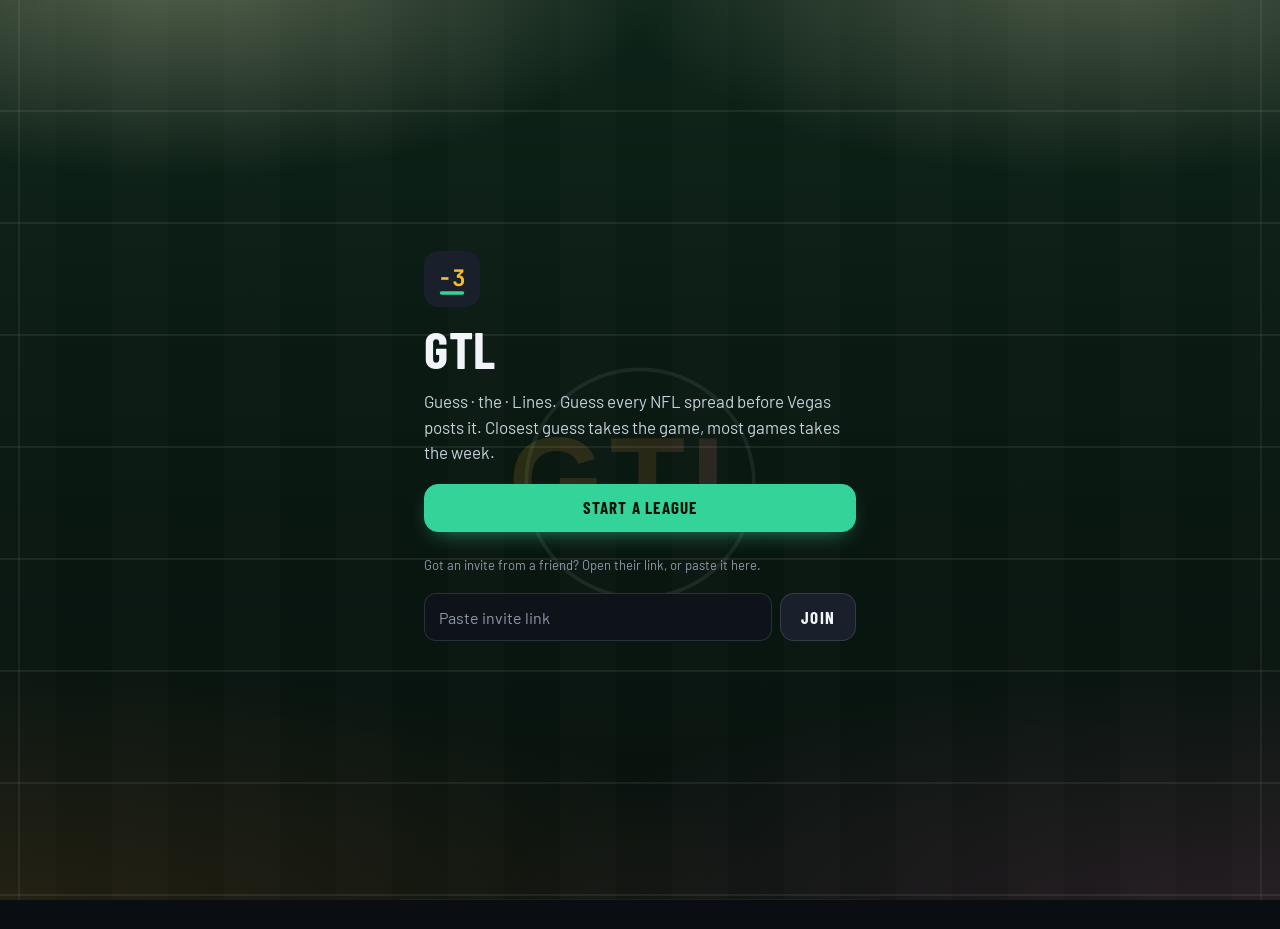
==== commit 8e2d7583: "GTL: Spyro hits Go, the reveal plays one game at a time; turf background Rebranded to GTL (Guess the" ====
--- a/index.html
+++ b/index.html
@@ -6,25 +6,25 @@
   <meta name="theme-color" content="#0B0E13">
   <meta name="apple-mobile-web-app-capable" content="yes">
   <meta name="apple-mobile-web-app-status-bar-style" content="black-translucent">
-  <meta name="apple-mobile-web-app-title" content="Lines">
+  <meta name="apple-mobile-web-app-title" content="GTL">
   <meta name="description" content="Guess every NFL spread before Vegas posts it. Closest guess takes the game.">
-  <title>Guess the Lines</title>
+  <title>GTL · Guess the Lines</title>
   <link rel="icon" href="icons/icon.svg" type="image/svg+xml">
   <link rel="apple-touch-icon" href="icons/apple-touch-icon.png">
   <link rel="preconnect" href="https://fonts.googleapis.com">
   <link rel="preconnect" href="https://fonts.gstatic.com" crossorigin>
   <link href="https://fonts.googleapis.com/css2?family=Barlow+Condensed:wght@600;700&family=Barlow:wght@400;500;600&family=JetBrains+Mono:wght@500;700&display=swap" rel="stylesheet">
-  <link rel="stylesheet" href="css/app.css">
+  <link rel="stylesheet" href="css/app.css?v=gtl1">
 </head>
 <body>
   <div id="app">
     <main id="main" aria-live="polite"></main>
     <footer id="foot"></footer>
   </div>
-  <div id="show" class="show-wrap" hidden></div>
+  <div id="deck" class="deck-wrap" hidden></div>
   <div id="sheet" class="sheet-wrap" hidden></div>
   <div id="toast" class="toast" role="status" hidden></div>
   <noscript><p class="noscript">Guess the Lines needs JavaScript turned on.</p></noscript>
-  <script type="module" src="js/app.js"></script>
+  <script type="module" src="js/app.js?v=gtl1"></script>
 </body>
 </html>
--- a/css/app.css
+++ b/css/app.css
@@ -1,7 +1,8 @@
 /* Guess the Lines — "The Board".
    A dark sportsbook board. Amber is you, green is whoever was closest, everything else stays
    quiet. Numbers are monospaced so they line up; labels are condensed caps. Indigo marks the
-   night games, sky blue the ones played abroad, red a reveal that's live. */
+   night games, sky blue the ones played abroad. Behind it all: a turf field under stadium
+   lights, with a little Jersey Shore sunset for GTL. */
 
 :root {
   --bg: #0a0d12;
@@ -33,7 +34,6 @@
   --abroad: #bae6fd;
   --abroad-wash: rgba(56, 189, 248, 0.12);
   --abroad-edge: rgba(56, 189, 248, 0.42);
-  --live: #f87171;
   --cond: 'Barlow Condensed', 'Arial Narrow', sans-serif;
   --body: 'Barlow', system-ui, -apple-system, sans-serif;
   --mono: 'JetBrains Mono', ui-monospace, 'SF Mono', monospace;
@@ -49,11 +49,29 @@
 body {
   margin: 0;
   min-height: 100dvh;
-  background: var(--bg);
+  background: transparent; /* the field below shows through */
   color: var(--text);
   font: 400 15px/1.4 var(--body);
   -webkit-font-smoothing: antialiased;
   -moz-osx-font-smoothing: grayscale;
+}
+/* The field: stadium lights and a sunset glow over dark turf, yard lines every 5 "yards". */
+body::before {
+  content: '';
+  position: fixed;
+  inset: 0;
+  z-index: -1;
+  pointer-events: none;
+  background:
+    url("data:image/svg+xml,%3Csvg xmlns='http://www.w3.org/2000/svg' width='600' height='260' viewBox='0 0 600 260'%3E%3Cdefs%3E%3ClinearGradient id='g' x1='0' x2='1'%3E%3Cstop offset='0' stop-color='%23fbbf24'/%3E%3Cstop offset='.55' stop-color='%23fb923c'/%3E%3Cstop offset='1' stop-color='%23f472b6'/%3E%3C/linearGradient%3E%3C/defs%3E%3Ccircle cx='300' cy='130' r='122' fill='none' stroke='white' stroke-opacity='.07' stroke-width='4'/%3E%3Ctext x='300' y='172' text-anchor='middle' font-family='Impact,Haettenschweiler,Arial Narrow Bold,sans-serif' font-size='132' font-weight='900' letter-spacing='6' fill='url(%23g)' fill-opacity='.13'%3EGTL%3C/text%3E%3C/svg%3E") center 55% / min(92vw, 560px) auto no-repeat,
+    radial-gradient(55% 34% at 14% -4%, rgba(255, 240, 200, 0.3), transparent 70%),
+    radial-gradient(55% 34% at 86% -4%, rgba(255, 240, 200, 0.26), transparent 70%),
+    radial-gradient(90% 45% at 100% 105%, rgba(244, 114, 182, 0.14), transparent 70%),
+    radial-gradient(90% 45% at 0% 105%, rgba(251, 146, 60, 0.12), transparent 70%),
+    linear-gradient(90deg, transparent 0 18px, rgba(255, 255, 255, 0.06) 18px 20px, transparent 20px calc(100% - 20px), rgba(255, 255, 255, 0.06) calc(100% - 20px) calc(100% - 18px), transparent calc(100% - 18px)),
+    repeating-linear-gradient(180deg, transparent 0 110px, rgba(255, 255, 255, 0.07) 110px 112px),
+    repeating-linear-gradient(90deg, rgba(255, 255, 255, 0.012) 0 56px, transparent 56px 112px),
+    linear-gradient(180deg, #0d2318 0%, #0a1912 45%, #08110d 100%);
 }
 button,
 input { font: inherit; color: inherit; }
@@ -104,7 +122,15 @@
 .top { padding: calc(env(safe-area-inset-top) + 18px) 20px 0; }
 .brand { display: flex; align-items: center; gap: 9px; }
 .brand-mark { width: 24px; height: 24px; border-radius: 6px; }
-.brand-name { font: 700 14px/1 var(--cond); letter-spacing: 0.16em; text-transform: uppercase; color: var(--text-2); }
+.brand-name {
+  font: 700 21px/1 var(--cond);
+  letter-spacing: 0.12em;
+  background: linear-gradient(90deg, var(--amber) 0%, #fb923c 55%, #f472b6 100%);
+  -webkit-background-clip: text;
+  background-clip: text;
+  color: transparent;
+}
+.brand-tag { font: 600 10px/1 var(--mono); letter-spacing: 0.14em; text-transform: uppercase; color: var(--muted); }
 .hero { margin-top: 22px; display: flex; align-items: flex-end; justify-content: space-between; gap: 12px; }
 .title { margin: 0; font: 700 44px/0.9 var(--cond); letter-spacing: 0.01em; text-transform: uppercase; }
 .subtitle { margin: 9px 0 0; font-size: 13.5px; color: var(--muted); }
@@ -180,6 +206,8 @@
 .person.is-me .av { background: var(--amber); color: var(--on-amber); }
 .person.is-me .ct { color: var(--amber-2); }
 .person.is-locked .av { background: var(--green); color: var(--on-green); }
+.person.is-ready { border-color: var(--green-edge); }
+.here { font: 700 9.5px/1 var(--mono); letter-spacing: 0.08em; text-transform: uppercase; color: var(--green); }
 .add {
   height: 36px;
   display: inline-flex;
@@ -373,6 +401,7 @@
   box-shadow: 0 8px 22px -10px rgba(52, 211, 153, 0.7);
 }
 .btn-primary:disabled { background: var(--raise); border-color: var(--hair); color: var(--muted); box-shadow: none; }
+.btn:disabled:not(.btn-primary) { color: var(--muted); border-color: var(--hair); background: none; }
 .btn-quiet { padding: 0 14px; background: none; border-color: transparent; color: var(--text-2); }
 .btn-block { width: 100%; }
 .row2 { display: flex; gap: 8px; }
@@ -567,46 +596,32 @@
 .fine { margin: 6px 0 0; font-size: 13px; line-height: 1.5; color: var(--muted); }
 .noscript { padding: 24px; color: var(--text-2); }
 
-/* ---------- the reveal show ---------- */
-
-.live {
-  width: 100%;
-  margin-top: 16px;
-  padding: 12px 14px;
-  display: flex;
-  align-items: center;
-  gap: 10px;
-  border-radius: 14px;
-  border: 1px solid rgba(248, 113, 113, 0.35);
-  background: rgba(248, 113, 113, 0.08);
-  text-align: left;
-  font-size: 13.5px;
-  color: var(--text-2);
-}
-.live-txt { flex: 1; min-width: 0; }
-.live-txt b { font-weight: 600; color: var(--text); }
-.live-go { font: 700 16px/1 var(--cond); letter-spacing: 0.08em; text-transform: uppercase; color: var(--live); }
-.live-dot { flex: none; width: 8px; height: 8px; border-radius: 4px; background: var(--live); animation: pulse 1.8s ease-out infinite; }
-@keyframes pulse {
-  0% { box-shadow: 0 0 0 0 rgba(248, 113, 113, 0.55); }
-  70%, 100% { box-shadow: 0 0 0 8px rgba(248, 113, 113, 0); }
-}
-
-body.is-show { overflow: hidden; }
-.show-wrap {
+/* ---------- the reveal deck ---------- */
+/* After Go: one game per slide. The guesses come in, then (on a timer) the line card flips, the
+   misses show, the closest guess lights up and the scoreboard ticks. Each slide is a fresh
+   element, so the timeline replays on every Next. */
+
+body.is-deck { overflow: hidden; }
+.deck-wrap {
+  --flip: 1.4s; /* the line flips */
+  --after: 2.2s; /* winner, misses, scoreboard */
   position: fixed;
   inset: 0;
   z-index: 15;
   overflow-y: auto;
   overscroll-behavior: contain;
-  background: var(--bg);
+  background:
+    radial-gradient(80% 45% at 50% -8%, rgba(255, 236, 179, 0.22), transparent 70%),
+    radial-gradient(70% 40% at 100% 105%, rgba(244, 114, 182, 0.16), transparent 70%),
+    radial-gradient(70% 40% at 0% 105%, rgba(251, 146, 60, 0.14), transparent 70%),
+    #070c0a;
   opacity: 0;
   transform: translateY(18px);
   transition: opacity 0.32s var(--ease), transform 0.32s var(--ease);
 }
-.show-wrap[hidden] { display: none; }
-.show-wrap.is-open { opacity: 1; transform: none; }
-.show {
+.deck-wrap[hidden] { display: none; }
+.deck-wrap.is-open { opacity: 1; transform: none; }
+.deck {
   max-width: 640px;
   min-height: 100%;
   margin: 0 auto;
@@ -627,6 +642,14 @@
   letter-spacing: 0.16em;
   text-transform: uppercase;
   color: var(--text-2);
+}
+.gtl {
+  padding: 3px 7px;
+  border-radius: 6px;
+  background: linear-gradient(90deg, var(--amber), #fb923c 55%, #f472b6);
+  color: #1b0a12;
+  font: 800 13px/1 var(--cond);
+  letter-spacing: 0.12em;
 }
 .show-count { font: 600 12px/1 var(--mono); letter-spacing: 0.06em; color: var(--muted); }
 .ticks { display: flex; gap: 3px; padding: 4px 16px 0; }
@@ -644,16 +667,18 @@
   gap: 8px;
   border-radius: 14px;
   border: 1px solid var(--hair);
-  background: var(--panel);
-  transition: background-color 0.35s var(--ease), border-color 0.35s var(--ease);
+  background: rgba(18, 23, 32, 0.85);
 }
 .sc-name { overflow: hidden; text-overflow: ellipsis; white-space: nowrap; font: 700 16px/1 var(--cond); letter-spacing: 0.05em; text-transform: uppercase; color: var(--text-2); }
-.sc-num { font: 700 22px/1 var(--mono); animation: pop 0.45s var(--pop) both; }
 .sc.is-me .sc-name { color: var(--amber-2); }
-.sc.is-lead { border-color: var(--green-edge); background: var(--green-wash); }
-@keyframes pop { 0% { transform: scale(0.5); opacity: 0; } 60% { transform: scale(1.2); opacity: 1; } }
-
-.stage { flex: 1; padding: 22px 16px 8px; display: flex; flex-direction: column; justify-content: center; gap: 18px; animation: stage-in 0.42s var(--ease) both; }
+.sc-num { display: inline-grid; font: 700 22px/1 var(--mono); }
+.sc-num > span { grid-area: 1 / 1; text-align: right; }
+.n-old { animation: num-out 0.25s var(--ease) var(--after) both; }
+.n-new { color: var(--green); animation: num-in 0.5s var(--pop) calc(var(--after) + 0.1s) both; }
+@keyframes num-out { to { opacity: 0; transform: translateY(-10px); } }
+@keyframes num-in { from { opacity: 0; transform: translateY(10px) scale(0.6); } }
+
+.stage { flex: 1; padding: 20px 16px 8px; display: flex; flex-direction: column; justify-content: center; gap: 16px; animation: stage-in 0.42s var(--ease) both; }
 @keyframes stage-in { from { opacity: 0; transform: translateX(28px); } }
 .stage-meta {
   display: flex;
@@ -670,6 +695,7 @@
 .duel-team b { display: block; font: 700 clamp(58px, 18vw, 112px)/0.9 var(--cond); letter-spacing: 0.02em; }
 .duel-team small { display: block; margin-top: 7px; font: 600 13px/1.1 var(--body); color: var(--muted); }
 .duel-at { font: 600 15px/1 var(--mono); color: var(--muted); }
+.tease { min-height: 14px; margin: -6px 0 0; text-align: center; font: 600 12px/1.2 var(--mono); letter-spacing: 0.1em; text-transform: uppercase; color: var(--orange); }
 
 .guesses { display: flex; flex-direction: column; gap: 8px; }
 .guess {
@@ -685,18 +711,21 @@
   background: var(--panel);
   animation: rise 0.5s var(--ease) both;
   animation-delay: calc(var(--i, 0) * 90ms + 120ms);
-  transition: background-color 0.4s var(--ease), border-color 0.4s var(--ease);
-}
+}
+.guess.is-win {
+  animation: rise 0.5s var(--ease) calc(var(--i, 0) * 90ms + 120ms) both, win 0.45s var(--ease) var(--after) both;
+}
+@keyframes win { from { background: var(--panel); border-color: var(--hair); } to { background: var(--green-wash); border-color: var(--green-edge); } }
 .guess-who { grid-area: who; min-width: 0; }
 .guess-name { overflow: hidden; text-overflow: ellipsis; white-space: nowrap; font: 700 19px/1 var(--cond); letter-spacing: 0.05em; text-transform: uppercase; color: var(--text-2); }
 .guess-pick { grid-area: pick; white-space: nowrap; font: 700 23px/1 var(--mono); }
-.guess-off { grid-area: off; white-space: nowrap; font: 600 12px/1 var(--mono); letter-spacing: 0.04em; color: var(--muted); animation: fade 0.3s var(--ease) 0.25s both; }
-.guess .flag { margin-top: 5px; animation: fade 0.3s var(--ease) 0.25s both; }
+.guess-off { grid-area: off; white-space: nowrap; font: 600 12px/1 var(--mono); letter-spacing: 0.04em; color: var(--muted); animation: fade 0.3s var(--ease) var(--after) both; }
+.guess .flag { margin-top: 5px; animation: fade 0.3s var(--ease) var(--after) both; }
 .guess.is-me .guess-name { color: var(--amber-2); }
 .guess.is-empty .guess-pick { color: var(--muted); }
-.guess.is-win { background: var(--green-wash); border-color: var(--green-edge); }
-.guess.is-win .guess-name,
-.guess.is-win .guess-off { color: var(--green-2); }
+.guess.is-win .guess-name { animation: win-text 0.45s var(--ease) var(--after) both; }
+.guess.is-win .guess-off { animation: fade 0.3s var(--ease) var(--after) both, win-text 0.45s var(--ease) var(--after) both; }
+@keyframes win-text { from { color: var(--text-2); } to { color: var(--green-2); } }
 .plus {
   position: absolute;
   top: -9px;
@@ -706,17 +735,16 @@
   background: var(--green);
   color: var(--on-green);
   font: 700 12px/1 var(--mono);
-  animation: pop 0.5s var(--pop) 0.3s both;
-}
+  animation: pop 0.5s var(--pop) calc(var(--after) + 0.1s) both;
+}
+@keyframes pop { 0% { transform: scale(0.4); opacity: 0; } 60% { transform: scale(1.2); opacity: 1; } }
 
 .vegas { perspective: 900px; }
-.vegas-card { position: relative; height: 122px; transform-style: preserve-3d; transition: transform 0.75s var(--pop); }
-.vegas.is-open .vegas-card { transform: rotateX(-180deg); }
+.vegas-card { position: relative; height: 122px; transform-style: preserve-3d; animation: flip 0.8s var(--pop) var(--flip) both; }
+@keyframes flip { from { transform: rotateX(0deg); } to { transform: rotateX(-180deg); } }
 .vegas-face {
   position: absolute;
   inset: 0;
-  width: 100%;
-  padding: 0;
   display: flex;
   flex-direction: column;
   align-items: center;
@@ -729,21 +757,17 @@
 .vegas-face small { font: 600 11px/1 var(--body); letter-spacing: 0.16em; text-transform: uppercase; color: var(--muted); }
 .vegas-front { border: 1px dashed var(--hair-3); background: repeating-linear-gradient(135deg, var(--panel) 0 12px, var(--panel-2) 12px 24px); }
 .vegas-front b { font: 700 46px/1 var(--mono); color: var(--muted); }
-.vegas-back { transform: rotateX(180deg); border: 1px solid var(--hair-3); background: var(--raise); box-shadow: 0 18px 40px -22px rgba(0, 0, 0, 0.9); }
-.vegas-back:active:not(:disabled) { transform: rotateX(180deg) scale(0.98); }
+.vegas-back { transform: rotateX(180deg); border: 1px solid var(--amber-edge); background: var(--raise); box-shadow: 0 0 40px -12px rgba(251, 191, 36, 0.45); }
 .vegas-back b { font: 700 clamp(40px, 12vw, 64px)/1 var(--mono); color: var(--text); }
-.vegas-back.is-none { border-style: dashed; }
+.vegas-back.is-none { border-style: dashed; border-color: var(--hair-3); box-shadow: none; }
 .vegas-back.is-none b { font: 700 30px/1 var(--cond); letter-spacing: 0.06em; text-transform: uppercase; color: var(--muted); }
-.say { min-height: 24px; margin: 0; text-align: center; font: 700 22px/1.1 var(--cond); letter-spacing: 0.06em; text-transform: uppercase; color: var(--green-2); animation: rise 0.4s var(--ease) 0.35s both; }
-.say.is-tease { font: 600 12px/1.3 var(--mono); letter-spacing: 0.1em; color: var(--orange); animation-delay: 0.5s; }
+.say { min-height: 24px; margin: 0; text-align: center; font: 700 22px/1.1 var(--cond); letter-spacing: 0.06em; text-transform: uppercase; color: var(--green-2); animation: rise 0.4s var(--ease) calc(var(--after) + 0.15s) both; }
 .say.is-quiet { font: 500 14px/1.4 var(--body); letter-spacing: 0; text-transform: none; color: var(--muted); }
 
 .final { justify-content: flex-start; text-align: center; }
 .final .eyebrow { color: var(--green-2); }
-.final-who { margin: -8px 0 0; font: 700 clamp(38px, 11vw, 64px)/0.95 var(--cond); letter-spacing: 0.02em; text-transform: uppercase; }
+.final-who { margin: -6px 0 0; font: 700 clamp(38px, 11vw, 64px)/0.95 var(--cond); letter-spacing: 0.02em; text-transform: uppercase; }
 .final .board { padding: 0; text-align: left; }
-.final .calls { padding: 0; text-align: left; }
-.final-note { margin: 0; font-size: 12.5px; line-height: 1.5; color: var(--muted); }
 
 .show-foot {
   position: sticky;
@@ -752,42 +776,39 @@
   padding: 14px 16px calc(14px + env(safe-area-inset-bottom));
   display: flex;
   gap: 10px;
-  background: linear-gradient(to top, var(--bg) 70%, rgba(10, 13, 18, 0));
+  background: linear-gradient(to top, #070c0a 70%, rgba(7, 12, 10, 0));
 }
 .show-foot .btn { height: 56px; }
 .show-back { width: 56px; flex: none; padding: 0; }
 .show-back:disabled { opacity: 0.3; }
 .show-next { flex: 1; font-size: 20px; }
-
-/* A laptop on the TV: bigger type, and the line card sits beside the guesses so the whole
-   game fits on a 16:9 screen without scrolling. */
+.deck-wait { flex: 1; margin: 0; padding: 18px 0; text-align: center; font: 600 12px/1 var(--mono); letter-spacing: 0.1em; text-transform: uppercase; color: var(--muted); }
+.btn-go { min-width: 92px; font-size: 20px; background: linear-gradient(90deg, var(--amber), #fb923c 55%, #f472b6); border-color: transparent; color: #1b0a12; box-shadow: 0 8px 24px -10px rgba(244, 114, 182, 0.7); }
+
+/* A laptop on the TV: the line card sits beside the guesses so a game fits on a 16:9 screen. */
 @media (min-width: 760px) and (min-height: 560px) {
-  .show { max-width: 1060px; }
+  .deck { max-width: 1060px; }
   .stage:not(.final) {
     display: grid;
     grid-template-columns: minmax(0, 1fr) minmax(0, 1fr);
-    grid-template-rows: auto auto auto 1fr;
-    grid-template-areas: 'meta meta' 'duel duel' 'guesses vegas' 'guesses say';
+    grid-template-areas: 'meta meta' 'duel duel' 'tease tease' 'guesses vegas' 'guesses say';
+    grid-template-rows: auto auto auto auto 1fr;
     align-content: center;
-    gap: 18px 28px;
+    gap: 16px 28px;
   }
   .stage-meta { grid-area: meta; }
   .duel { grid-area: duel; }
+  .tease { grid-area: tease; }
   .guesses { grid-area: guesses; }
   .vegas { grid-area: vegas; }
   .say { grid-area: say; align-self: start; }
   .duel-team b { font-size: 120px; }
-  .duel-team small { font-size: 16px; }
   .guess { padding: 16px 20px; }
   .guess-name { font-size: 24px; }
   .guess-pick { font-size: 32px; }
-  .guess-off { font-size: 15px; }
   .vegas-card { height: 168px; }
   .vegas-back b { font-size: 84px; }
-  .vegas-back.is-none b { font-size: 40px; }
   .say { font-size: 30px; }
-  .sc-name { font-size: 20px; }
-  .sc-num { font-size: 28px; }
 }
 
 /* ---------- sheets ---------- */
